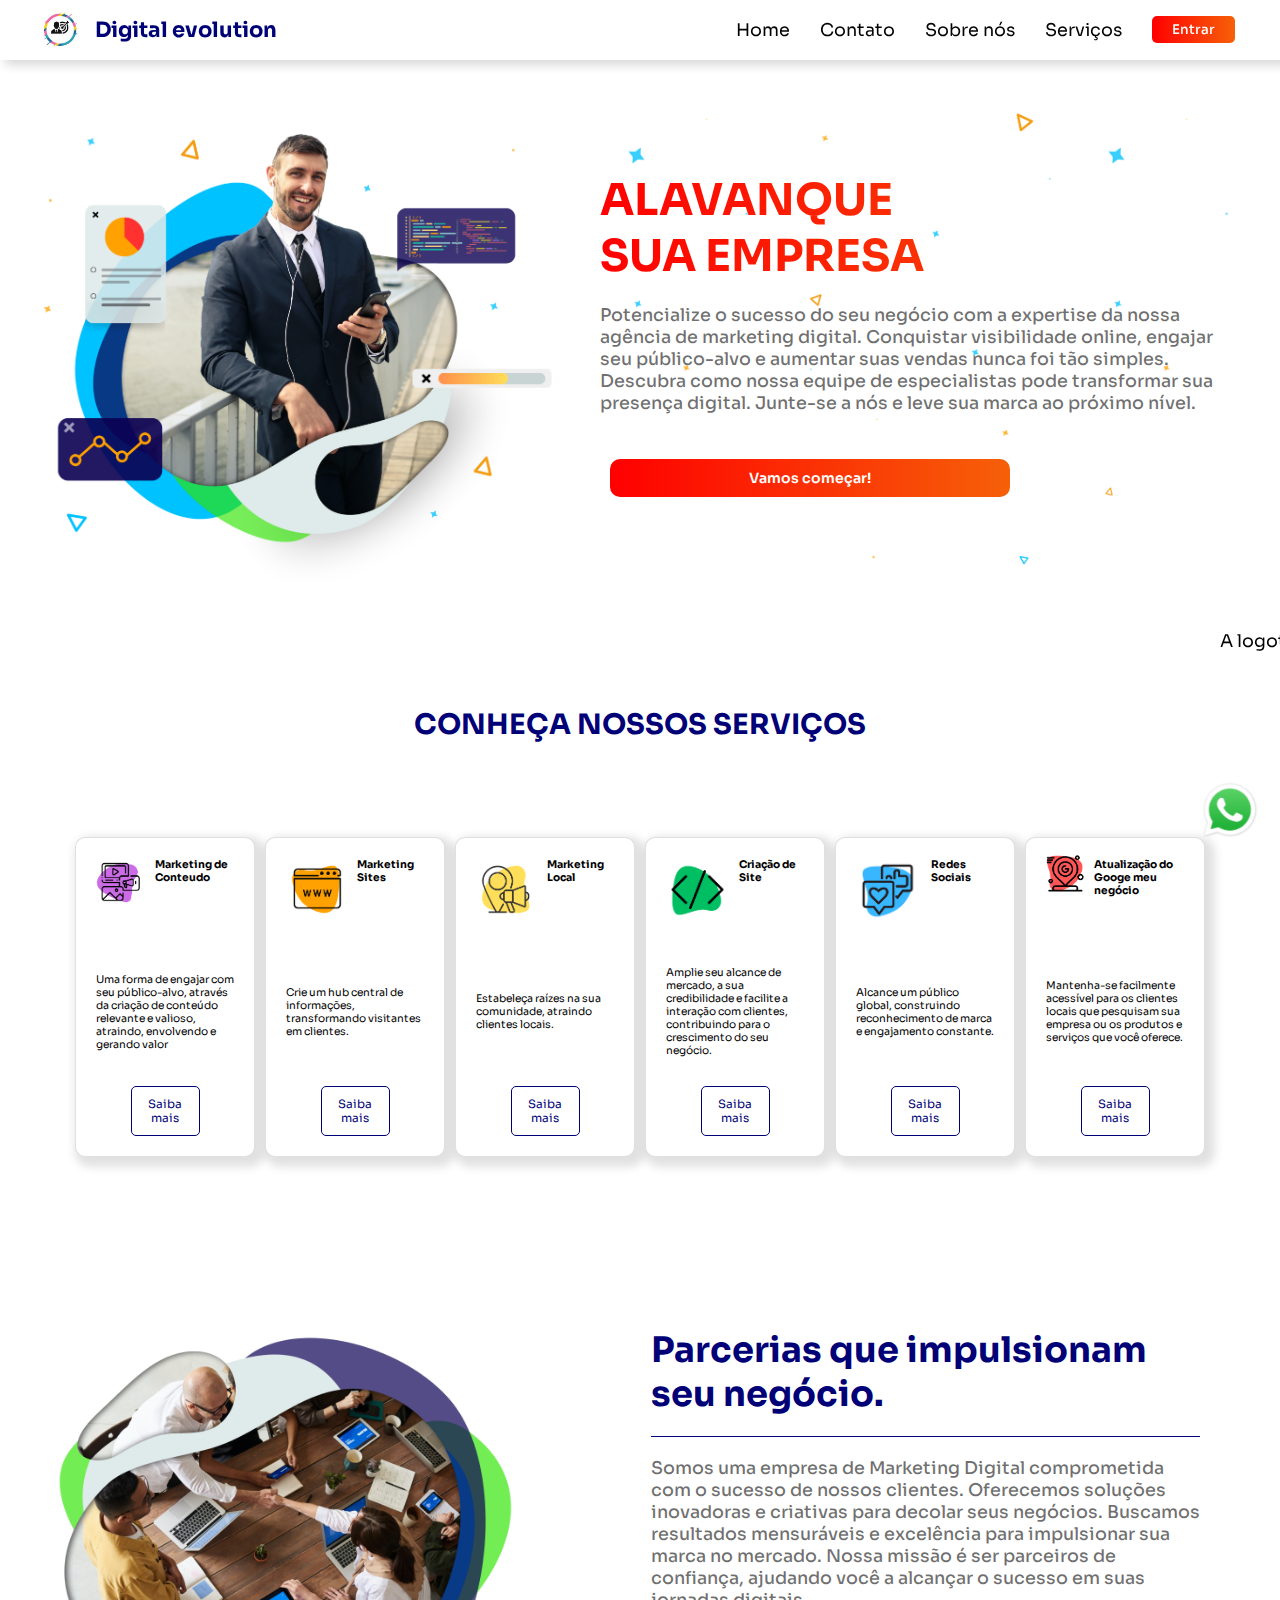
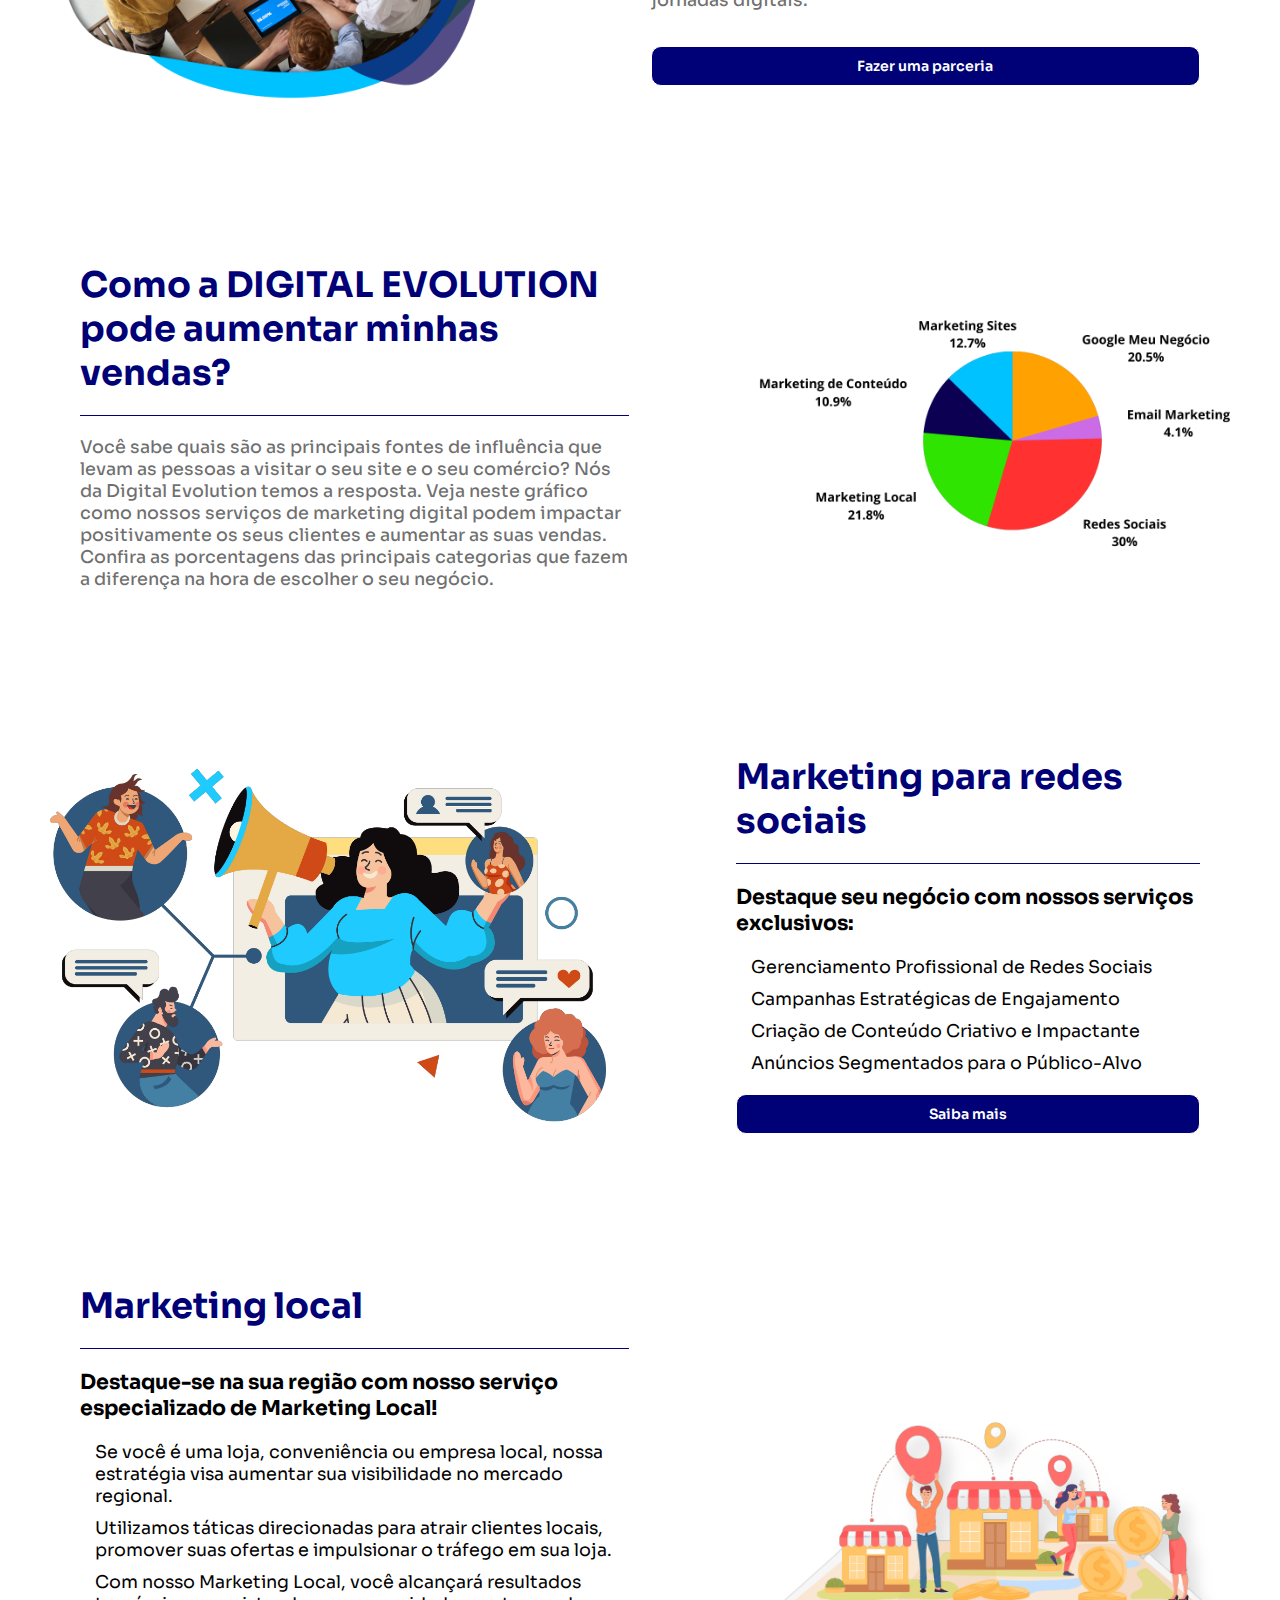
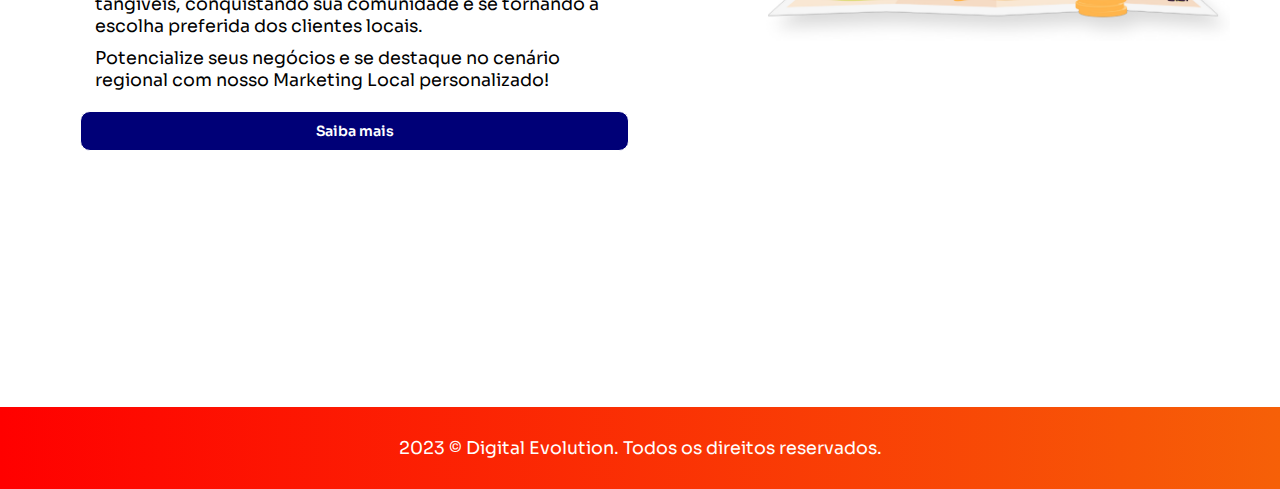
==== index.html @ 336c6e4a "committed" ====
<!DOCTYPE html>
<html lang="pt-br">

<head>
    <meta charset="UTF-8">
    <meta name="viewport" content="width=device-width, initial-scale=1.0">
    <title>Digital evolution</title>
    <link rel="stylesheet" href="style.css">
    <link rel="shortcut icon" href="./arquivos/365008870_312723084503104_3016384612425854484_n.jpg" type="image/x-icon">
    <link rel="stylesheet"
        href="https://fonts.googleapis.com/css2?family=Material+Symbols+Outlined:opsz,wght,FILL,GRAD@20..48,100..700,0..1,-50..200" />
    <script src=""></script>

</head>

<body>
    <nav>
        <div class="logo">
            <img src="./arquivos/365008870_312723084503104_3016384612425854484_n.jpg" alt="">
            <h2>Digital evolution</h2>
        </div>
        <div class="menu">
            <ul>
                <li><a href="#home"></a>Home</li>
                <li>Contato</li>
                <li><a href="#section2">Sobre nós</a></li>
                <li><a href="#servicos">Serviços</a></li>
                <li><a href=""><button>Entrar</button></a></li>
            </ul>
        </div>
        <div class="menus" onclick="menu()">
            <img style="scale: 1.5;" src="./arquivos/menu_FILL0_wght400_GRAD0_opsz24.png" alt="">
        </div>
    </nav>
    <header id="home">
        <div class="baner">
            <div class="chamada" id="chamada1">
                <h1>ALAVANQUE<br> SUA EMPRESA</h1>
                <p>Potencialize o sucesso do seu negócio com a expertise da nossa agência de marketing digital.
                    Conquistar visibilidade online, engajar seu público-alvo e aumentar suas vendas nunca foi tão
                    simples. Descubra como nossa equipe de especialistas pode transformar sua presença digital. Junte-se
                    a nós e leve sua marca ao próximo nível.</p>
                <a href="https://wa.me/556381120245"><button>Vamos começar!</button></a>
            </div>
            <div class="cartaz">
                <img src="./arquivos/cartaz.png" alt="">
            </div>
        </div>
    </header>
    <main>
        <div class="ateendente">
            <a href="https://api.whatsapp.com/send/?phone=5563981120245&text=Gostaria+de+saber+mais+sobtre+a+Digital+Evolution+e+como+ela+pode+contribuir+para+a+minha+empresa.&type=phone_number&app_absent=0">
                <p id="description_w">Converse com um atendente</p>
                <img src="./arquivos/WhatsApp.svg.webp" alt="" id="whats">
          </a>
        </div>
        
        <marquee behavior="scrol" direction="left" id="servicos">
            <p>A logotipo logotipo logotipo logotipo logotipo logotipo logotipo logotipo logotipo logotipo logotipo
                logotipo logotipo logotipo logotipo logotipo logotipo logotipo logotipo logotipo logotipo logotipo
                logotipo logotipo logotipo Z</p>
        </marquee>
        <h4 class="nossos">CONHEÇA NOSSOS SERVIÇOS</h4>
        <section>

            <div class="cards">
                <div class="card">
                    <div class="card_header">
                        <div class="icons" id="conteudo"></div>
                        <h4>Marketing de Conteudo</h4>
                    </div>
                    <p>Uma forma de engajar com seu público-alvo, através da criação de conteúdo relevante e valioso,
                        atraindo, envolvendo e gerando valor</p>
                    <a href="https://api.whatsapp.com/send/?phone=5563981120245&text=Preciso+de+ajuda+com+o+Marketing+de+Conte%C3%BAdo.&type=phone_number&app_absent=0"
                        target="_blank"><button>Saiba mais</button></a>
                </div>
                <div class="card">
                    <div class="card_header">
                        <div class="icons" id="sites"></div>
                        <h4>Marketing Sites</h4>
                    </div>
                    <p>Crie um hub central de informações, transformando visitantes em clientes.</p>
                    <a href="https://api.whatsapp.com/send/?phone=5563981120245&text=Quero+melhorar+meu+site+para+atrair+mais+clientes.&type=phone_number&app_absent=0"
                        target="_blank"><button>Saiba mais</button></a>
                </div>
                <div class="card">
                    <div class="card_header">
                        <div class="icons" id="local"></div>
                        <h4>Marketing Local</h4>
                    </div>
                    <p>Estabeleça raízes na sua comunidade, atraindo clientes locais. </p>
                    <a href="https://api.whatsapp.com/send/?phone=5563981120245&text=Gostaria+de+impulsionar+meu+neg%C3%B3cio+localmente.&type=phone_number&app_absent=0"
                        target="_blank"><button>Saiba mais</button></a>
                </div>
                <div class="card">
                    <div class="card_header">
                        <div class="icons" id="criacao"></div>
                        <h4>Criação de Site</h4>
                    </div>
                    <p>Amplie seu alcance de mercado, a sua credibilidade e facilite a interação com clientes,
                        contribuindo para o crescimento do seu negócio.</p>
                    <a href="https://api.whatsapp.com/send/?phone=5563981120245&text=Gostaria+de+criar+um+site+para+a+minha+empresa+e+ganhar+uma+melhor+credibilidade+entre+outros+benefícios.&type=phone_number&app_absent=0"
                        target="_blank"><button>Saiba mais</button></a>
                </div>
                <div class="card">
                    <div class="card_header">
                        <div class="icons" id="redes"></div>
                        <h4>Redes Sociais</h4>
                    </div>
                    <p>Alcance um público global, construindo reconhecimento de marca e engajamento constante. </p>
                    <a href="https://api.whatsapp.com/send/?phone=5563981120245&text=Quero+impulsionar+minhas+redes+sociais.&type=phone_number&app_absent=0"
                        target="_blank"><button>Saiba mais</button></a>
                </div>
                <div class="card">
                    <div class="card_header">
                        <div class="icons" id="google"></div>
                        <h4>Atualização do Googe meu negócio</h4>
                    </div>
                    <p>Mantenha-se facilmente acessível para os clientes locais que pesquisam sua empresa ou os
                        produtos e serviços que você oferece.</p>
                    <a href="https://api.whatsapp.com/send/?phone=5563981120245&text=Quero+atualizar+meu+perfil+no+Google+Meu+Neg%C3%B3cio.&type=phone_number&app_absent=0"
                        target="_blank"><button>Saiba mais</button></a>
                </div>
            </div>
        </section>
        <section id="section2">
            <div class="chamada">
                <h1>Parcerias que impulsionam seu negócio.</h1>
                <p>Somos uma empresa de Marketing Digital comprometida com o sucesso de nossos clientes. Oferecemos
                    soluções inovadoras e criativas para decolar seus negócios. Buscamos resultados mensuráveis e
                    excelência para impulsionar sua marca no mercado. Nossa missão é ser parceiros de confiança,
                    ajudando você a alcançar o sucesso em suas jornadas digitais.</p>
                <a
                    href="https://api.whatsapp.com/send/?phone=5563981120245&text=Gostaria+de+fechar+uma+parceria+para+impulsionar+meu+Neg%C3%B3cio.&type=phone_number&app_absent=0"><button
                        id="button2">Fazer uma parceria</button></a>
            </div>
            <div class="cartaz">
                <img src="./arquivos/cartaz2.png" alt="">
            </div>

        </section>
        <section>
            <div class="chamada">
                <h1>Como a <span>DIGITAL EVOLUTION</span> pode aumentar minhas vendas?</h1>
                <p>
                    Você sabe quais são as principais fontes de influência que levam as pessoas a visitar o seu site e o
                    seu comércio? Nós da Digital Evolution temos a resposta. Veja neste gráfico como nossos serviços de
                    marketing digital podem impactar positivamente os seus clientes e aumentar as suas vendas. Confira
                    as porcentagens das principais categorias que fazem a diferença na hora de escolher o seu negócio.
                </p>
            </div>
            <div class="cartaz">
                <img src="./arquivos/10.png" alt="">
            </div>

        </section>
        <section id="section4">
            <div class="chamada">
                <h1>Marketing para redes sociais</h1>
                <h3>Destaque seu negócio com nossos serviços exclusivos:</h2>
                    <ul>
                        <li>Gerenciamento Profissional de Redes Sociais</li>
                        <li>Campanhas Estratégicas de Engajamento</li>
                        <li>Criação de Conteúdo Criativo e Impactante</li>
                        <li>Anúncios Segmentados para o Público-Alvo</li>
                    </ul>
                    <a
                        href="https://api.whatsapp.com/send/?phone=5563981120245&text=Quero+impulsionar+minhas+redes+sociais.&type=phone_number&app_absent=0"><button
                            id="button2">Saiba mais</button></a>
            </div>
            <div class="cartaz">
                <br><br>
                <img src="./arquivos/cartaz_social_midia.png" alt="">
            </div>

        </section>
        <section id="section5">
            <div class="chamada">
                <h1>Marketing local</h1>
                <h3>Destaque-se na sua região com nosso serviço especializado de Marketing Local!</h2>
                    <ul>
                        <li>Se você é uma loja, conveniência ou empresa local, nossa estratégia visa aumentar sua
                            visibilidade no mercado regional.</li>
                        <li>Utilizamos táticas direcionadas para atrair clientes locais, promover suas ofertas e
                            impulsionar o tráfego em sua loja.</li>
                        <li>Com nosso Marketing Local, você alcançará resultados tangíveis, conquistando sua comunidade
                            e se tornando a escolha preferida dos clientes locais.</li>
                        <li>Potencialize seus negócios e se destaque no cenário regional com nosso Marketing Local
                            personalizado!</li>
                    </ul>
                    <a
                        href="https://api.whatsapp.com/send/?phone=5563981120245&text=Gostaria+de+impulsionar+meu+neg%C3%B3cio+localmente+com+o+marketing+local.&type=phone_number&app_absent=0"><button
                            id="button2">Saiba mais</button></a>
            </div>
            <div class="cartaz">
                <br><br>
                <img src="./arquivos/marketing_local.png" alt="imagem representando o Marketing Local">
            </div>

        </section>
        <section>
            <div class="contato">
                <a href="">
                    <div class="telefone">
                        <img src="" alt="">
                    </div>
                </a>
                <a href="">
                    <div class="email">
                        <img src="" alt="">
                    </div>
                </a>
                <a href="">
                    <div class="instagram">
                        <img src="" alt="">
                    </div>
                </a>
            </div>
        </section>
    </main>
    <footer>
        2023 © Digital Evolution. Todos os direitos reservados.
    </footer>

</body>

</html>
---- style.css ----
@import url("https://fonts.googleapis.com/css2?family=Sora:wght@100;200;300;400;500;600;700;800&display=swap");
:root {
  --largura-m: 2200px;
  --gradiente: 90deg, #ff0000, #f66008;
  --gradient-click: 90deg, #ff00008a, #9b3b0491;
  --azul: #000077;
}
* {
  padding: 0;
  margin: 0;
  font-family: "Sora", sans-serif;
}
header {
  max-width: var(--largura-m);
  height: auto;
  margin: auto;
}
ul {
  list-style: none;
  display: flex;
  height: 100%;
}
li {
  margin: 0 15px;
  display: flex;
  align-items: center;
}
.menus{
  display: flex;
  align-items: center;
}

nav {
  max-width: var(--largura-m);
  margin: auto;
  box-sizing: border-box;
  padding: 10px 30px;
  box-shadow: 10px 0 10px 5px #00000028;
  display: flex;
  flex-direction: row;
  justify-content: space-between;
  position: sticky;
  top: 0;
  z-index: 10;
  background-color: #fff;
  max-width: var(--largura-m);
}
a {
  text-decoration: none;
  color: #000;
}
.menu {
  height: auto;
  box-sizing: border-box;
  display: none;
}
ul > li > a > button {
  margin-top: -30px;
  padding: 5px 20px;
  background: linear-gradient(var(--gradiente));
  color: #fff;
  border: transparent;
  font-weight: 500;
  border-radius: 5px;
}
.menu > ul > li:hover {
  color: #005577;
  text-decoration: underline;
  cursor: pointer;
}
ul > li > a > button:active {
  background: linear-gradient(var(--gradient-click));
  cursor: pointer;
}
.logo{
  display: flex;
  justify-content: center;
  align-items: center;
  gap: 15px;
}
.logo>img{
  width: 40px;
  margin-left: 10px;
}
.logo > h2 {
  color: var(--azul);
  font-size: 1.2em;
}
#whats{
  transition-duration: 0.3s;
  width: 60px;
  opacity: 1;

}
#description_w{
  display: none;
  font-size: 0.6em;
  color: green;
  color: transparent;
  transition: 2s;font-weight: 500;
  transition-delay: 1s;
}
.ateendente{
  position:fixed;
  bottom:70px;
  right: 15px;
  cursor: pointer;
  transition-duration: 800ms;
  width: 60px;
  height: 30px;
  padding: 5px;


}
.ateendente:hover{
  display: flex;
  flex-direction: row;
  justify-content: center;
  align-items: center;
  width: 210px;
  height: 30px;
  background-color: #fff;
  border: 1px solid green;
  border-radius: 40px;
  bottom:70px;
}
.ateendente:hover>a>#whats{
  width:30px;
  height: 30px;
}
.ateendente>a{
  width: 100%;
  height: 100%;
  display: flex;
  justify-content: center;
  align-items: center;
  gap: 10px;
}
.ateendente:hover>a>#description_w{
  transition: 1s;
  display: inline-block;
  color: green;
}
#whats:hover{
  scale: 0.8;
}
.baner {
  margin-top: 10px;
  position: relative;
  width: 100%;
  height: auto;
  display: flex;
  flex-direction: column;
  justify-content: center;
  gap: 10px;
  padding: 20px;
  box-sizing: border-box;
}
.chamada {
  padding: 0 10px;
  display: flex;
  flex-direction: column;
  justify-content: center;
  gap: 20px;
  box-sizing: border-box;
  overflow: hidden;
}
#chamada1{
  background-image: url("./arquivos/cartaz3.png");
  background-size: contain;
}
.chamada > h1 {
  font-size: 2em;
  background: linear-gradient(var(--gradiente));
  display: inline-block;
  color: transparent;
  -webkit-background-clip: text;
  background-clip: text;
}
.chamada > p {
  color: #00000090;
  font-weight: 500;
  font-size: 1em;
  margin-bottom: 15px;
}
.chamada > a>button {
  min-width: 150px;
  margin: 0 10px;
  border-radius: 5px;
  border: transparent;
  background: linear-gradient(var(--gradiente));
  padding: 15px 10px;
  color: #fff;
  font-weight: 600;

  animation: saltar 1s infinite;
}
.chamada > a>button:active {
  background: linear-gradient(var(--gradient-click));
  cursor: pointer;
  animation: teste;
}
.cartaz {
  box-sizing: border-box;
  width: 100%;
  height: auto;
  background-color: #fff;
}
.cartaz > img {
  width: 100%;
}
.section {
  padding: 50px 0;
  width: 100%;
  height: auto;
  margin: auto;
}
main {
  max-width: var(--largura-m);
  margin: auto;
}
section {
  padding: 20px;
}
#chamada1>a>button{
  margin: 10px;
}
.nossos {
  text-align: center;
  color: var(--azul);
  font-size: 1.6em;
  margin-top: 50px;
}
.cards {
  width: 100%;
  height: auto;
  display: flex;
  justify-content: center;
  flex-direction: column;
  align-content: center;
  align-items: center;
  margin: auto;
  padding: 20px;
  box-sizing: border-box;
}
.card {
  width: 100%;
  min-height: 300px;
  max-height: 420px;
  background-color: #fff;
  box-shadow: 5px 5px 10px 5px #0000001f;
  border-radius: 10px;
  margin: 5px 5px;
  border: 1px solid #0000001f;
  box-sizing: border-box;
  padding: 20px;
  cursor: pointer;
  display: flex;
  flex-direction: column;
  justify-content: space-between;

  flex-grow: 1;
}
.card > h4 {
  color: var(--azul);
  font-size: 1.4em;
  /* border-bottom: 2px solid var(--azul); */
}
.card > p {
  padding-top: 20px;
}
.card:hover {
  color: #fff;
  background-color: var(--azul);
}

.card:hover > .card_header {
  color: #fff;
}
.card:hover > a > button {
  color: #fff;
  border: 1px solid #fff;
}
.card:hover > .card_header > #sites {
  background-image: url("./arquivos/icons_branco/4.png");
}
.card:hover > .card_header > #redes {
  background-image: url("./arquivos/icons_branco/5.png");
}
.card:hover > .card_header > #local {
  background-image: url("./arquivos/icons_branco/6.png");
}
.card:hover > .card_header > #criacao {
  background-image: url("./arquivos/icons_branco/7.png");
}
.card:hover > .card_header > #conteudo {
  background-image: url("./arquivos/icons_branco/8.png");
}
.card:hover > .card_header > #google {
  background-image: url("./arquivos/icons_branco/9.png");
}
.card_header {
  display: flex;
  width: 100%;
  height: auto;
  color: #000;
  gap: 10px;
}
.card_header > h4 {
  display: inline-block;
  font-size: 1em;
}
button{
  cursor: pointer;
}
.card_header > img {
  width: 70px;
  height: 70px;
  scale: 1.2;
}
.icons {
  width: 80px;
  height: 80px;
  background-size: contain;
  background-repeat: no-repeat;
}
.card > a {
  margin-top: 20px;
  width: 50%;
  display: inline-block;
  align-self: center;
}
.card > a > button {
  width: 100%;
  margin: auto;
  padding: 10px;
  background: transparent;
  border: 1px solid var(--azul);
  color: var(--azul);
  align-self: center;
  border-radius: 5px;
}
section > .chamada > h1 {
  color: var(--azul);
  background: none;
  padding-bottom: 20px;
  border-bottom: 1px solid var(--azul);
  display: inline;
}
.chamada > ul {
  display: flex;
  flex-direction: column;
  list-style: square;
  gap: 10px;
}

#button2 {
  width: 100%;
  background: transparent;
  animation: none;
  background-color: var(--azul);
  border: 1px solid #fff;
  color: #fff;
  margin: 0;
}
#parceria:active {
  background-color: #fff;
  color: #000077;
  border: 1px solid var(--azul);
}
#sites {
  background-image: url("./arquivos/icons/4.png");
}
#redes {
  background-image: url("./arquivos/icons/5.png");
}
#local {
  background-image: url("./arquivos/icons/6.png");
}
#criacao {
  background-image: url("./arquivos/icons/7.png");
}
#conteudo {
  background-image: url("./arquivos/icons/8.png");
  /* scale: 1.3; */
}
#google {
  background-image: url("./arquivos/icons/9.png");
  width: 80px;
  height: 80px;
  scale: 1.2;
  /* position: relative;
  top: 10px; */
}
section>.chamada>button{
  max-width: 400px;
}
footer{
  background: linear-gradient(var(--gradiente));
  width: 100%;
  padding: 30px;
  height: auto;
  text-align: center;
  color: #fff;
  box-sizing: border-box;
  display: flex;
  justify-content: center;
  align-items: center;
}
@keyframes saltar {
  0% {
    scale: 1;
  }
  50% {
    scale: 1.1;
  }
  100% {
    scale: 1;
  }
}

@media screen and (min-width: 500px) {
  body{
    font-size: 1em;
  }
  
}
@media screen and (min-width: 900px) {
  body{
    font-size: 1.1em;
  }
  .baner>.chamada>h1{
    font-size: 2.5em;
  }
  .chamada>button{
    font-size: 0.1em;
    margin: 10px;
  }
  .menus{
    display: none;
  }
  .menu{
    display: inline-block;
  }

}
@media screen and (min-width: 1200px) {
  body{
    /* font-size: 1.2em; */
  }
  .baner{
    padding-top: 0;
    /* margin-top: 0; */
    flex-direction: row-reverse;
  }
  section{
    margin: 50px 0;
    display: flex;
    flex-direction: row;
    gap: 100px;
    padding: 20px 50px ;
  }
  section>.cartaz{

    width: 50%;
  }
  #section2{
    flex-direction: row-reverse;
  }
  #section4{
    flex-direction: row-reverse;
    >.cartaz{
      width: 70%;
    }
  }

  #section5{
    /* gap: 10px; */
  }
  .chamada{
    width: 60%;
    margin: 30px 20px;
  }
  .cartaz{
    width: 50%;
    display: flex;
    justify-content: center;
    align-items: center;
  }
  .chamada>a>button{
    font-size: 0.8em;
    width: 400px;
    padding: 10px;
    border-radius: 10px;
  }
  .cards{
    flex-direction: row;
    flex-wrap: wrap;
    justify-content: space-around;
  }
  .card{
    width: 150px;
    height: 320px;
    font-size: 0.6em;

  }
  .card>a>button{
    font-size: 1.1em;
  }
  

  
}
/* @media screen and (min-width: 1435px) {
  .card:nth-last-child(-n + 1){
    height: auto;
    font-size: 1.4em;
  }
}
@media screen and (min-width: 1700px) {
  .card:nth-last-child(-n + 1){
    height: 420px;
    font-size: 1em;
  }
} */
@media screen and (min-width: 2000px) {
  body{
    font-size: 1.6em;
  }
  .baner>.chamada>h1{
    font-size: 3.2em;
  }
  .baner>.chamada>p{
    font-size: 1.2em;
  }
  .chamada>button{
    font-size: 1.1em;
    padding: 15px;
  }
  .card{
    font-size: 1em;
    width: 500px;
    height: 400px;
    font-size: 1.2em;
  }

  
}
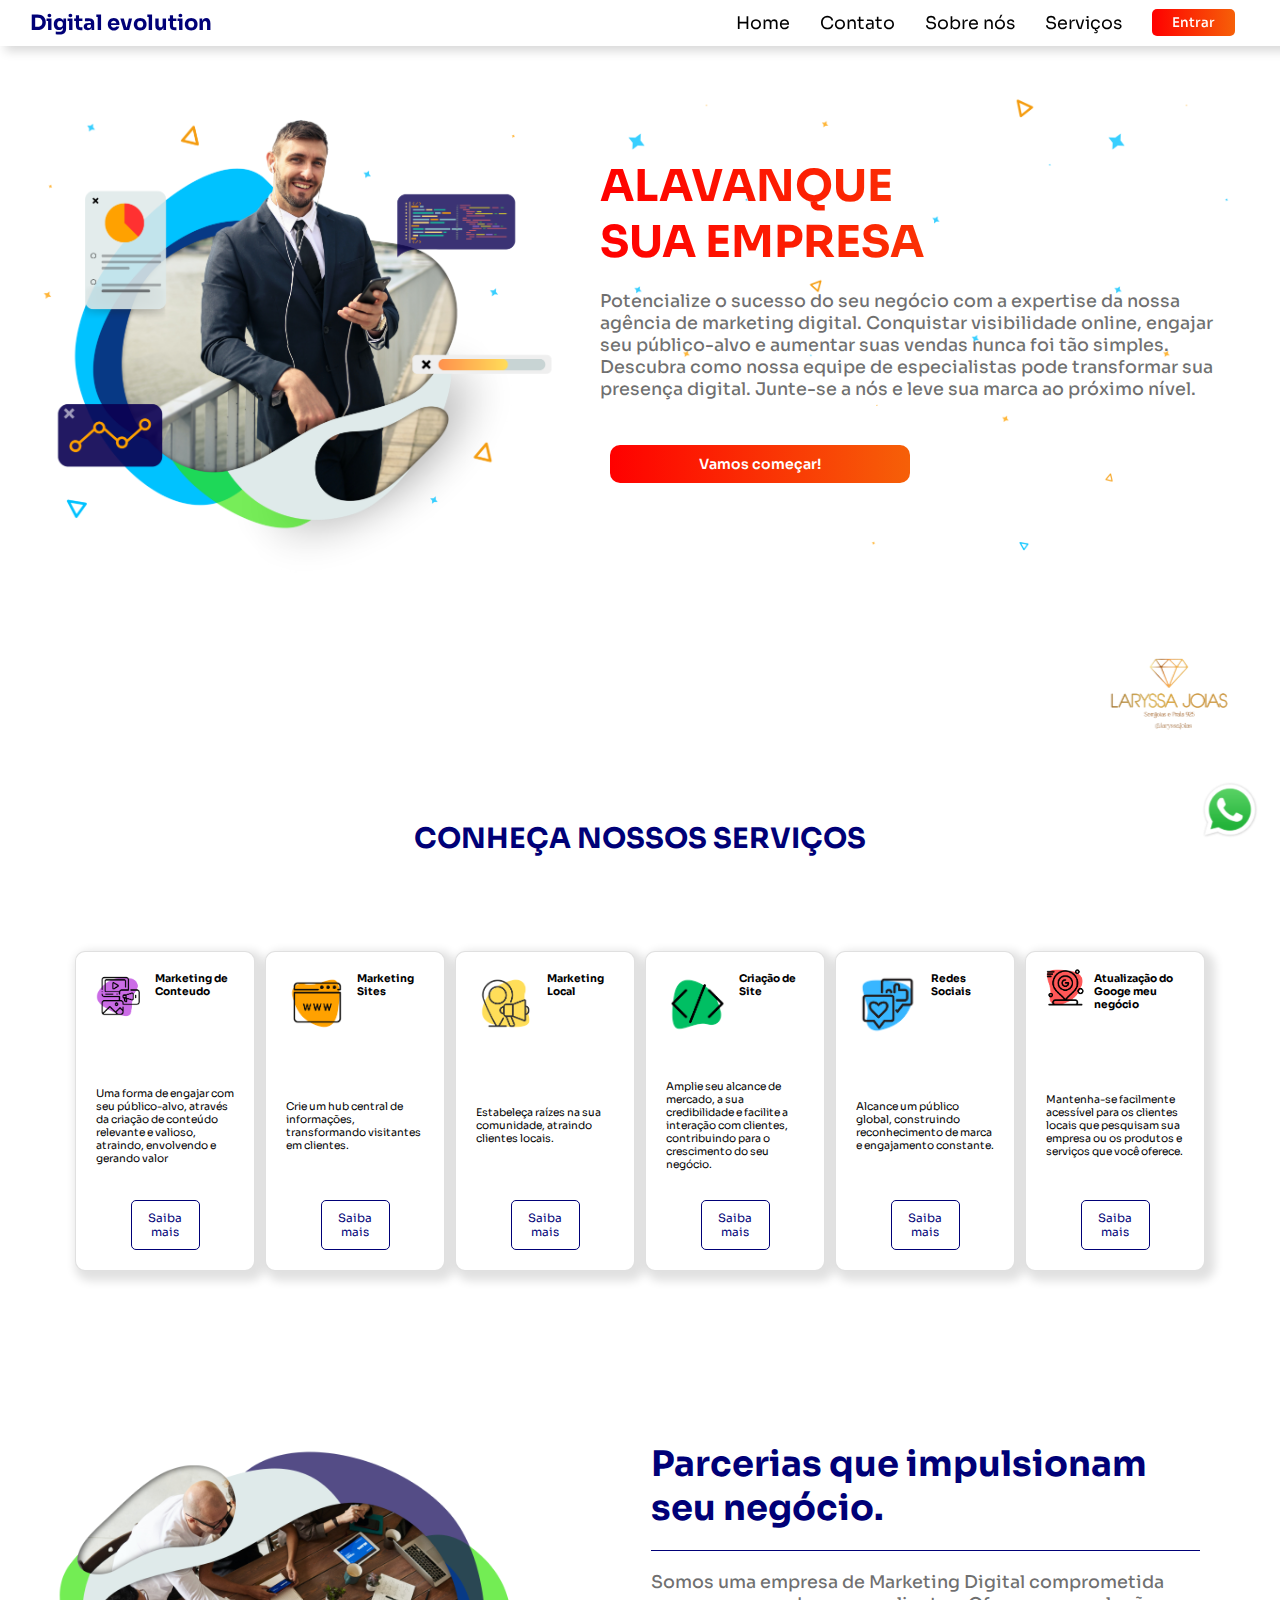
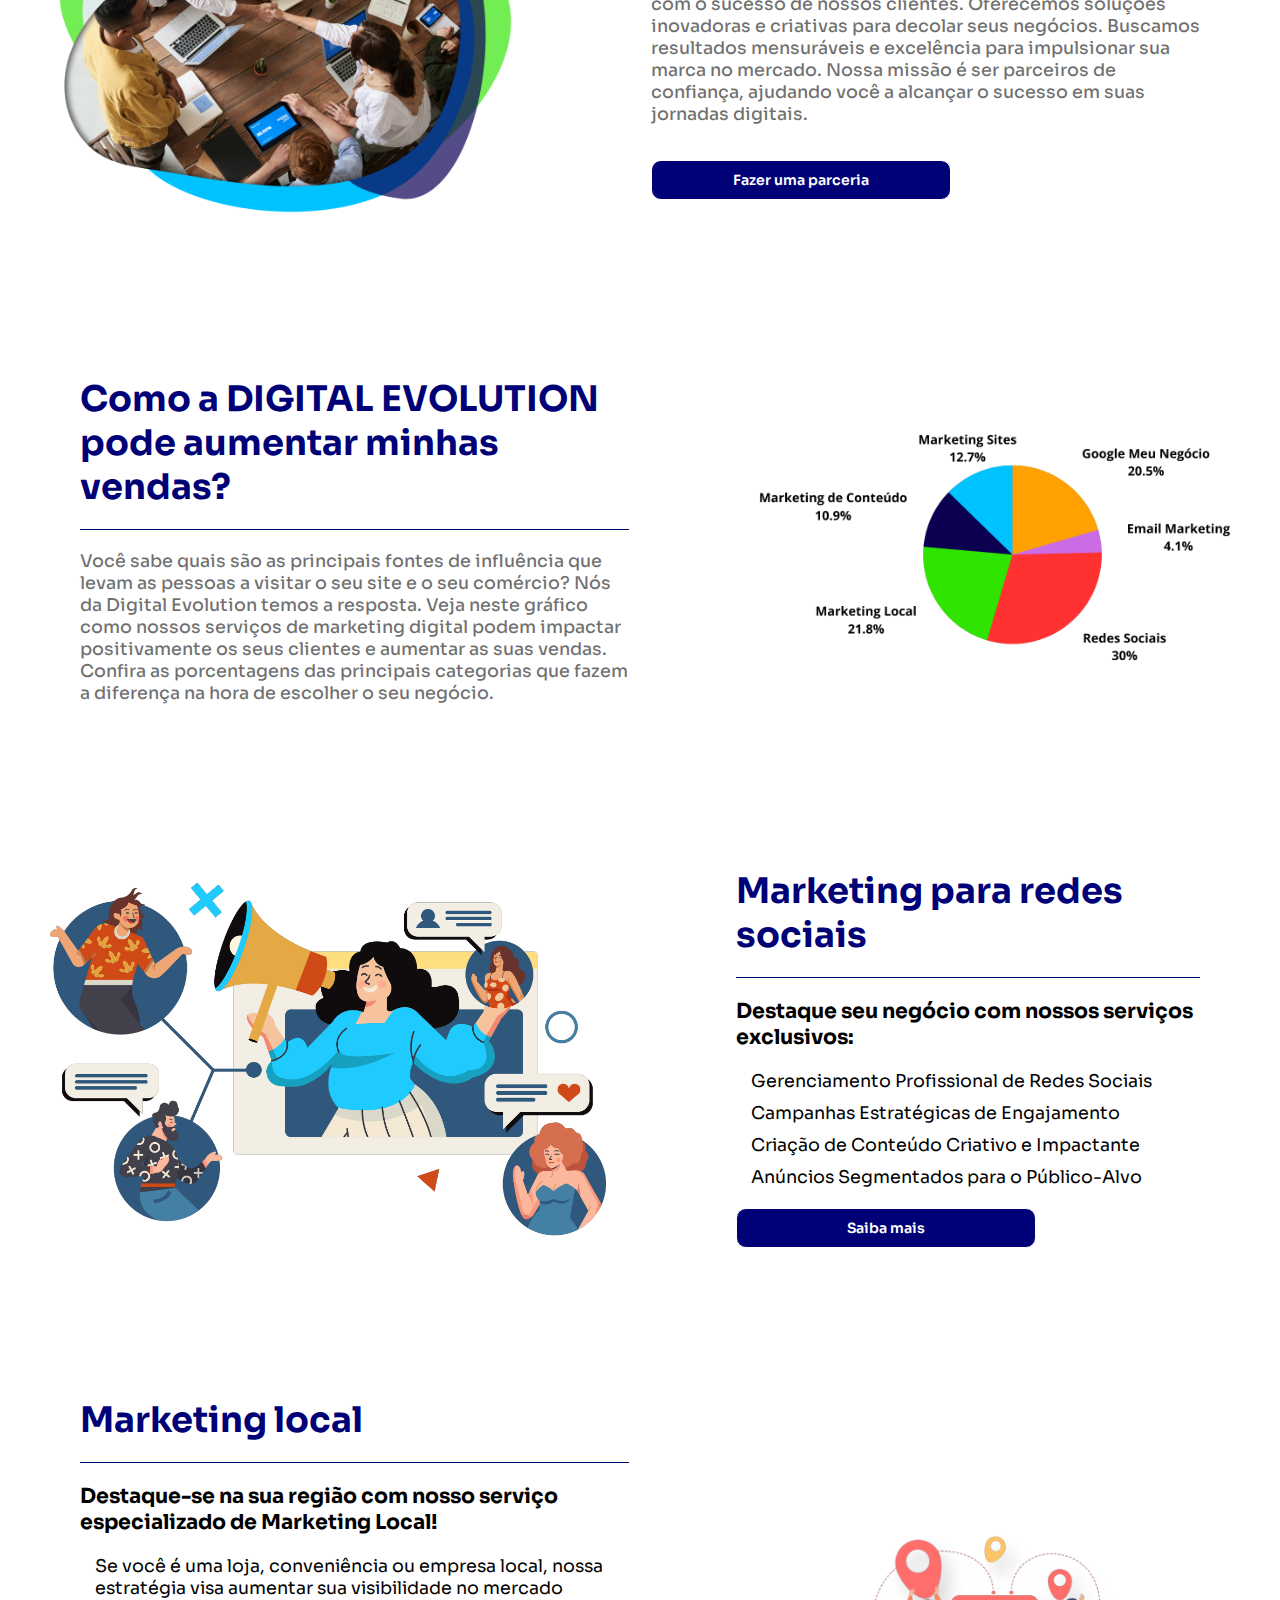
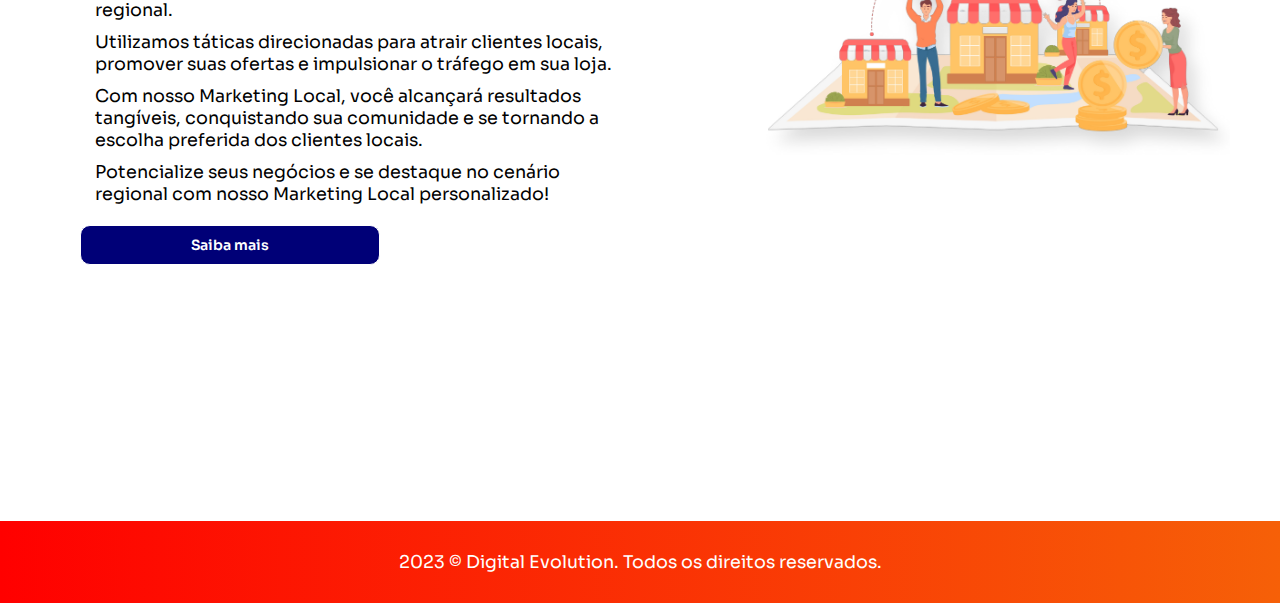
==== commit 60a287fc: "comited" ====
--- a/index.html
+++ b/index.html
@@ -16,7 +16,6 @@
 <body>
     <nav>
         <div class="logo">
-            <img src="./arquivos/365008870_312723084503104_3016384612425854484_n.jpg" alt="">
             <h2>Digital evolution</h2>
         </div>
         <div class="menu">
@@ -49,16 +48,107 @@
     </header>
     <main>
         <div class="ateendente">
-            <a href="https://api.whatsapp.com/send/?phone=5563981120245&text=Gostaria+de+saber+mais+sobtre+a+Digital+Evolution+e+como+ela+pode+contribuir+para+a+minha+empresa.&type=phone_number&app_absent=0">
+            <a
+                href="https://api.whatsapp.com/send/?phone=5563981120245&text=Gostaria+de+saber+mais+sobtre+a+Digital+Evolution+e+como+ela+pode+contribuir+para+a+minha+empresa.&type=phone_number&app_absent=0">
                 <p id="description_w">Converse com um atendente</p>
                 <img src="./arquivos/WhatsApp.svg.webp" alt="" id="whats">
-          </a>
-        </div>
-        
-        <marquee behavior="scrol" direction="left" id="servicos">
-            <p>A logotipo logotipo logotipo logotipo logotipo logotipo logotipo logotipo logotipo logotipo logotipo
-                logotipo logotipo logotipo logotipo logotipo logotipo logotipo logotipo logotipo logotipo logotipo
-                logotipo logotipo logotipo Z</p>
+            </a>
+        </div>
+
+        <marquee behavior="scroll" direction="left" id="servicos" loop="-1" scrollamount="20" >
+            <!-- <div class="logos_clientes"> -->
+                <img src="./arquivos/logos/1.png" alt="">
+                <img src="./arquivos/logos/2.png" alt="">
+                <img src="./arquivos/logos/3.png" alt="">
+                <img src="./arquivos/logos/4.png" alt="">
+                <img src="./arquivos/logos/5.png" alt="">
+                <img src="./arquivos/logos/6.png" alt="">
+                <img src="./arquivos/logos/7.png" alt="">
+                <img src="./arquivos/logos/8.png" alt="">
+                <img src="./arquivos/logos/9.png" alt="">
+                <img src="./arquivos/logos/10.png" alt="">
+                <img src="./arquivos/logos/11.png" alt="">
+                <img src="./arquivos/logos/12.png" alt="">
+                <img src="./arquivos/logos/13.png" alt="">
+                <img src="./arquivos/logos/1.png" alt="">
+                <img src="./arquivos/logos/2.png" alt="">
+                <img src="./arquivos/logos/3.png" alt="">
+                <img src="./arquivos/logos/4.png" alt="">
+                <img src="./arquivos/logos/5.png" alt="">
+                <img src="./arquivos/logos/6.png" alt="">
+                <img src="./arquivos/logos/7.png" alt="">
+                <img src="./arquivos/logos/8.png" alt="">
+                <img src="./arquivos/logos/9.png" alt="">
+                <img src="./arquivos/logos/10.png" alt="">
+                <img src="./arquivos/logos/11.png" alt="">
+                <img src="./arquivos/logos/12.png" alt="">
+                <img src="./arquivos/logos/13.png" alt="">
+                <img src="./arquivos/logos/1.png" alt="">
+                <img src="./arquivos/logos/2.png" alt="">
+                <img src="./arquivos/logos/3.png" alt="">
+                <img src="./arquivos/logos/4.png" alt="">
+                <img src="./arquivos/logos/5.png" alt="">
+                <img src="./arquivos/logos/6.png" alt="">
+                <img src="./arquivos/logos/7.png" alt="">
+                <img src="./arquivos/logos/8.png" alt="">
+                <img src="./arquivos/logos/9.png" alt="">
+                <img src="./arquivos/logos/10.png" alt="">
+                <img src="./arquivos/logos/11.png" alt="">
+                <img src="./arquivos/logos/12.png" alt="">
+                <img src="./arquivos/logos/13.png" alt="">
+                <img src="./arquivos/logos/1.png" alt="">
+                <img src="./arquivos/logos/2.png" alt="">
+                <img src="./arquivos/logos/3.png" alt="">
+                <img src="./arquivos/logos/4.png" alt="">
+                <img src="./arquivos/logos/5.png" alt="">
+                <img src="./arquivos/logos/6.png" alt="">
+                <img src="./arquivos/logos/7.png" alt="">
+                <img src="./arquivos/logos/8.png" alt="">
+                <img src="./arquivos/logos/9.png" alt="">
+                <img src="./arquivos/logos/10.png" alt="">
+                <img src="./arquivos/logos/11.png" alt="">
+                <img src="./arquivos/logos/12.png" alt="">
+                <img src="./arquivos/logos/13.png" alt="">
+                <img src="./arquivos/logos/1.png" alt="">
+                <img src="./arquivos/logos/2.png" alt="">
+                <img src="./arquivos/logos/3.png" alt="">
+                <img src="./arquivos/logos/4.png" alt="">
+                <img src="./arquivos/logos/5.png" alt="">
+                <img src="./arquivos/logos/6.png" alt="">
+                <img src="./arquivos/logos/7.png" alt="">
+                <img src="./arquivos/logos/8.png" alt="">
+                <img src="./arquivos/logos/9.png" alt="">
+                <img src="./arquivos/logos/10.png" alt="">
+                <img src="./arquivos/logos/11.png" alt="">
+                <img src="./arquivos/logos/12.png" alt="">
+                <img src="./arquivos/logos/13.png" alt="">
+                <img src="./arquivos/logos/1.png" alt="">
+                <img src="./arquivos/logos/2.png" alt="">
+                <img src="./arquivos/logos/3.png" alt="">
+                <img src="./arquivos/logos/4.png" alt="">
+                <img src="./arquivos/logos/5.png" alt="">
+                <img src="./arquivos/logos/6.png" alt="">
+                <img src="./arquivos/logos/7.png" alt="">
+                <img src="./arquivos/logos/8.png" alt="">
+                <img src="./arquivos/logos/9.png" alt="">
+                <img src="./arquivos/logos/10.png" alt="">
+                <img src="./arquivos/logos/11.png" alt="">
+                <img src="./arquivos/logos/12.png" alt="">
+                <img src="./arquivos/logos/13.png" alt="">
+                <img src="./arquivos/logos/1.png" alt="">
+                <img src="./arquivos/logos/2.png" alt="">
+                <img src="./arquivos/logos/3.png" alt="">
+                <img src="./arquivos/logos/4.png" alt="">
+                <img src="./arquivos/logos/5.png" alt="">
+                <img src="./arquivos/logos/6.png" alt="">
+                <img src="./arquivos/logos/7.png" alt="">
+                <img src="./arquivos/logos/8.png" alt="">
+                <img src="./arquivos/logos/9.png" alt="">
+                <img src="./arquivos/logos/10.png" alt="">
+                <img src="./arquivos/logos/11.png" alt="">
+                <img src="./arquivos/logos/12.png" alt="">
+                <img src="./arquivos/logos/13.png" alt="">
+            <!-- </div> -->
         </marquee>
         <h4 class="nossos">CONHEÇA NOSSOS SERVIÇOS</h4>
         <section>
--- a/style.css
+++ b/style.css
@@ -85,6 +85,23 @@
 .logo > h2 {
   color: var(--azul);
   font-size: 1.2em;
+}
+marquee{
+  height: 150px;
+  /* background-color: gray; */
+  /* display: flex; */
+}
+marquee>img{
+  
+  /* width: 100px;
+  height: 100px; */
+  /* width: 300px; */
+  /* margin-top: -100px; */
+  /* width: 200px;
+  z-index: 20;
+  position: absolute; */
+  height: 150px;
+  margin-right: 10%;
 }
 #whats{
   transition-duration: 0.3s;
@@ -185,6 +202,7 @@
 }
 .chamada > a>button {
   min-width: 150px;
+ 
   margin: 0 10px;
   border-radius: 5px;
   border: transparent;
@@ -432,9 +450,8 @@
   .baner>.chamada>h1{
     font-size: 2.5em;
   }
-  .chamada>button{
-    font-size: 0.1em;
-    margin: 10px;
+  .chamada>a>button{
+    max-width: 300px;
   }
   .menus{
     display: none;
@@ -525,7 +542,7 @@
 } */
 @media screen and (min-width: 2000px) {
   body{
-    font-size: 1.6em;
+    /* font-size: 1.6em; */
   }
   .baner>.chamada>h1{
     font-size: 3.2em;
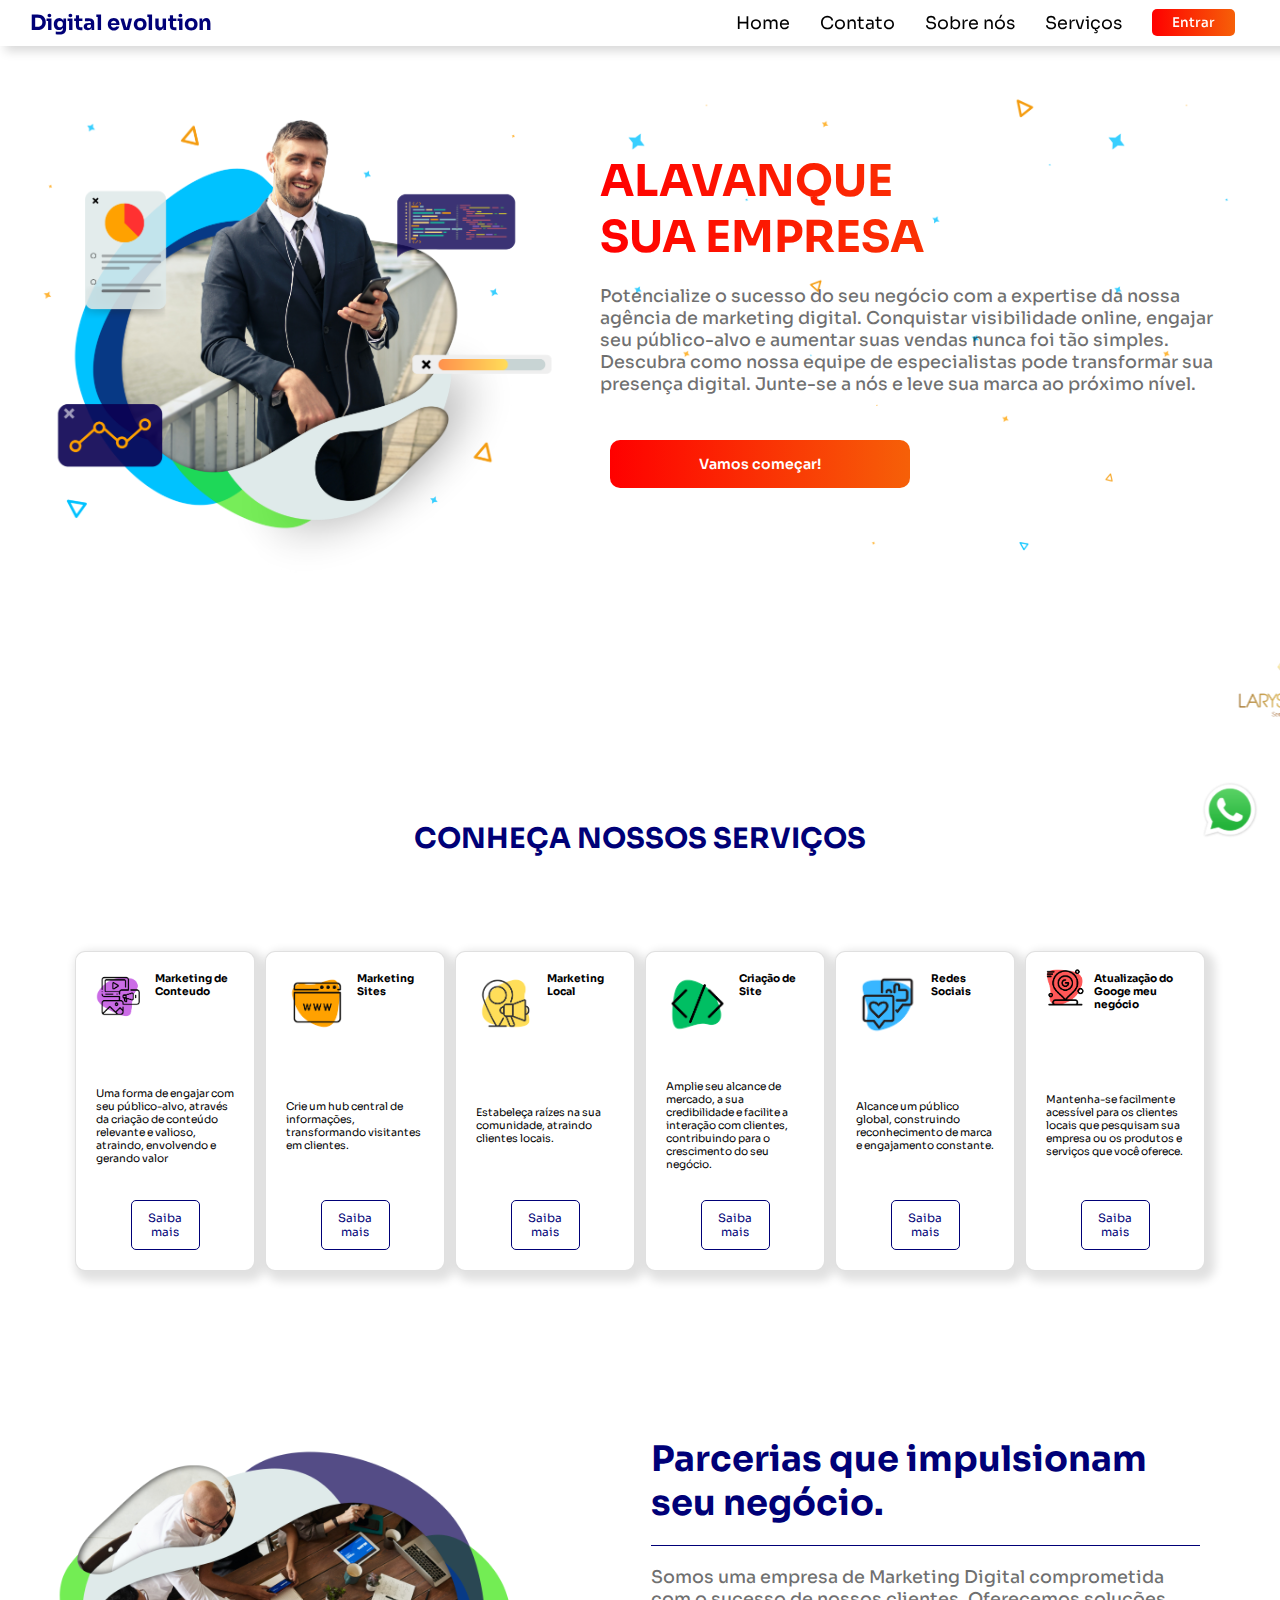
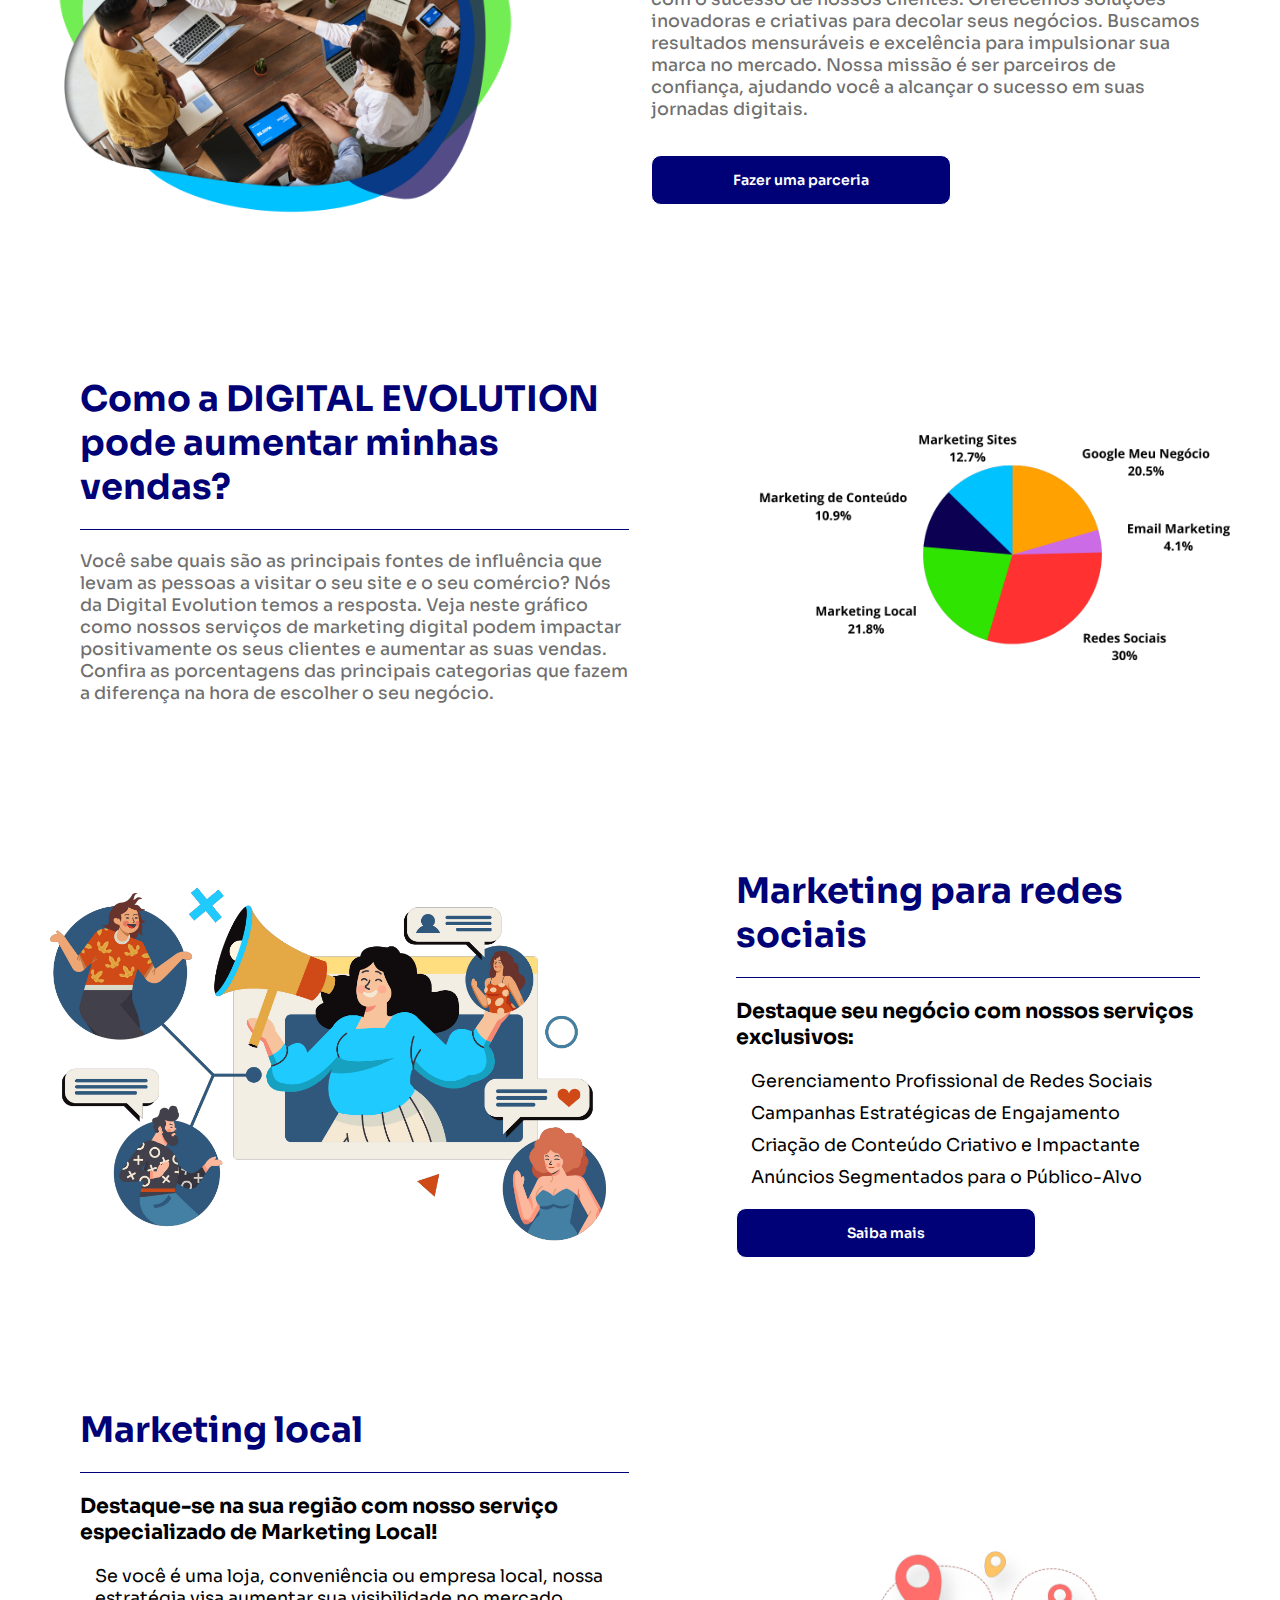
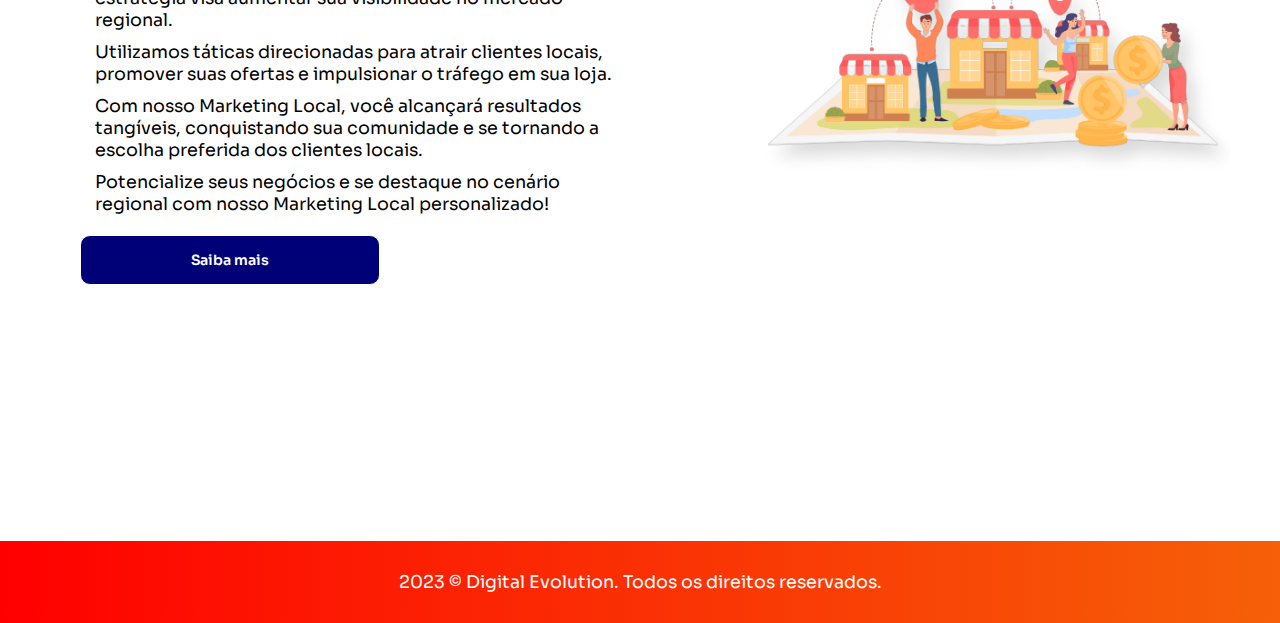
==== commit ee532c46: "hffghghgj" ====
--- a/index.html
+++ b/index.html
@@ -55,7 +55,7 @@
             </a>
         </div>
 
-        <marquee behavior="scroll" direction="left" id="servicos" loop="-1" scrollamount="20" >
+        <marquee behavior="scroll" direction="left" id="servicos" loop="-1"  >
             <!-- <div class="logos_clientes"> -->
                 <img src="./arquivos/logos/1.png" alt="">
                 <img src="./arquivos/logos/2.png" alt="">
--- a/style.css
+++ b/style.css
@@ -507,7 +507,7 @@
   .chamada>a>button{
     font-size: 0.8em;
     width: 400px;
-    padding: 10px;
+    padding: 15px 10px;
     border-radius: 10px;
   }
   .cards{
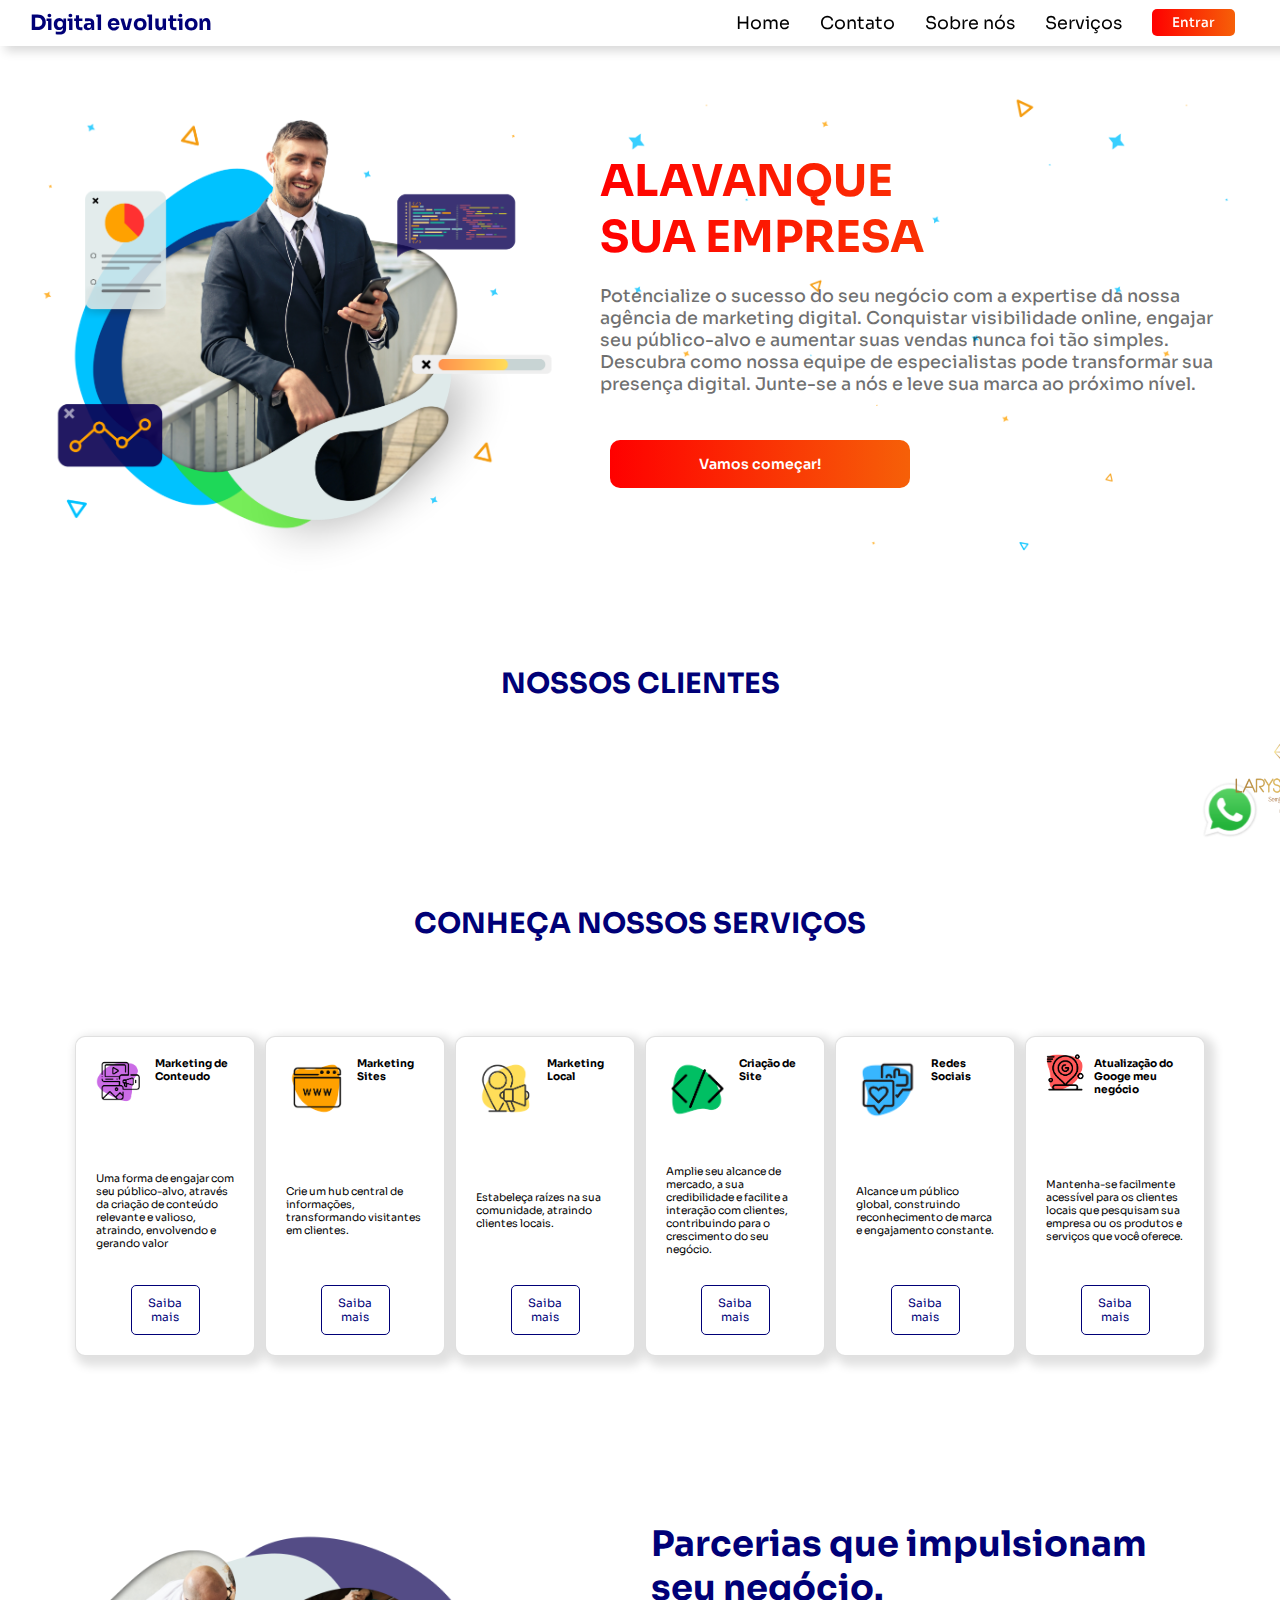
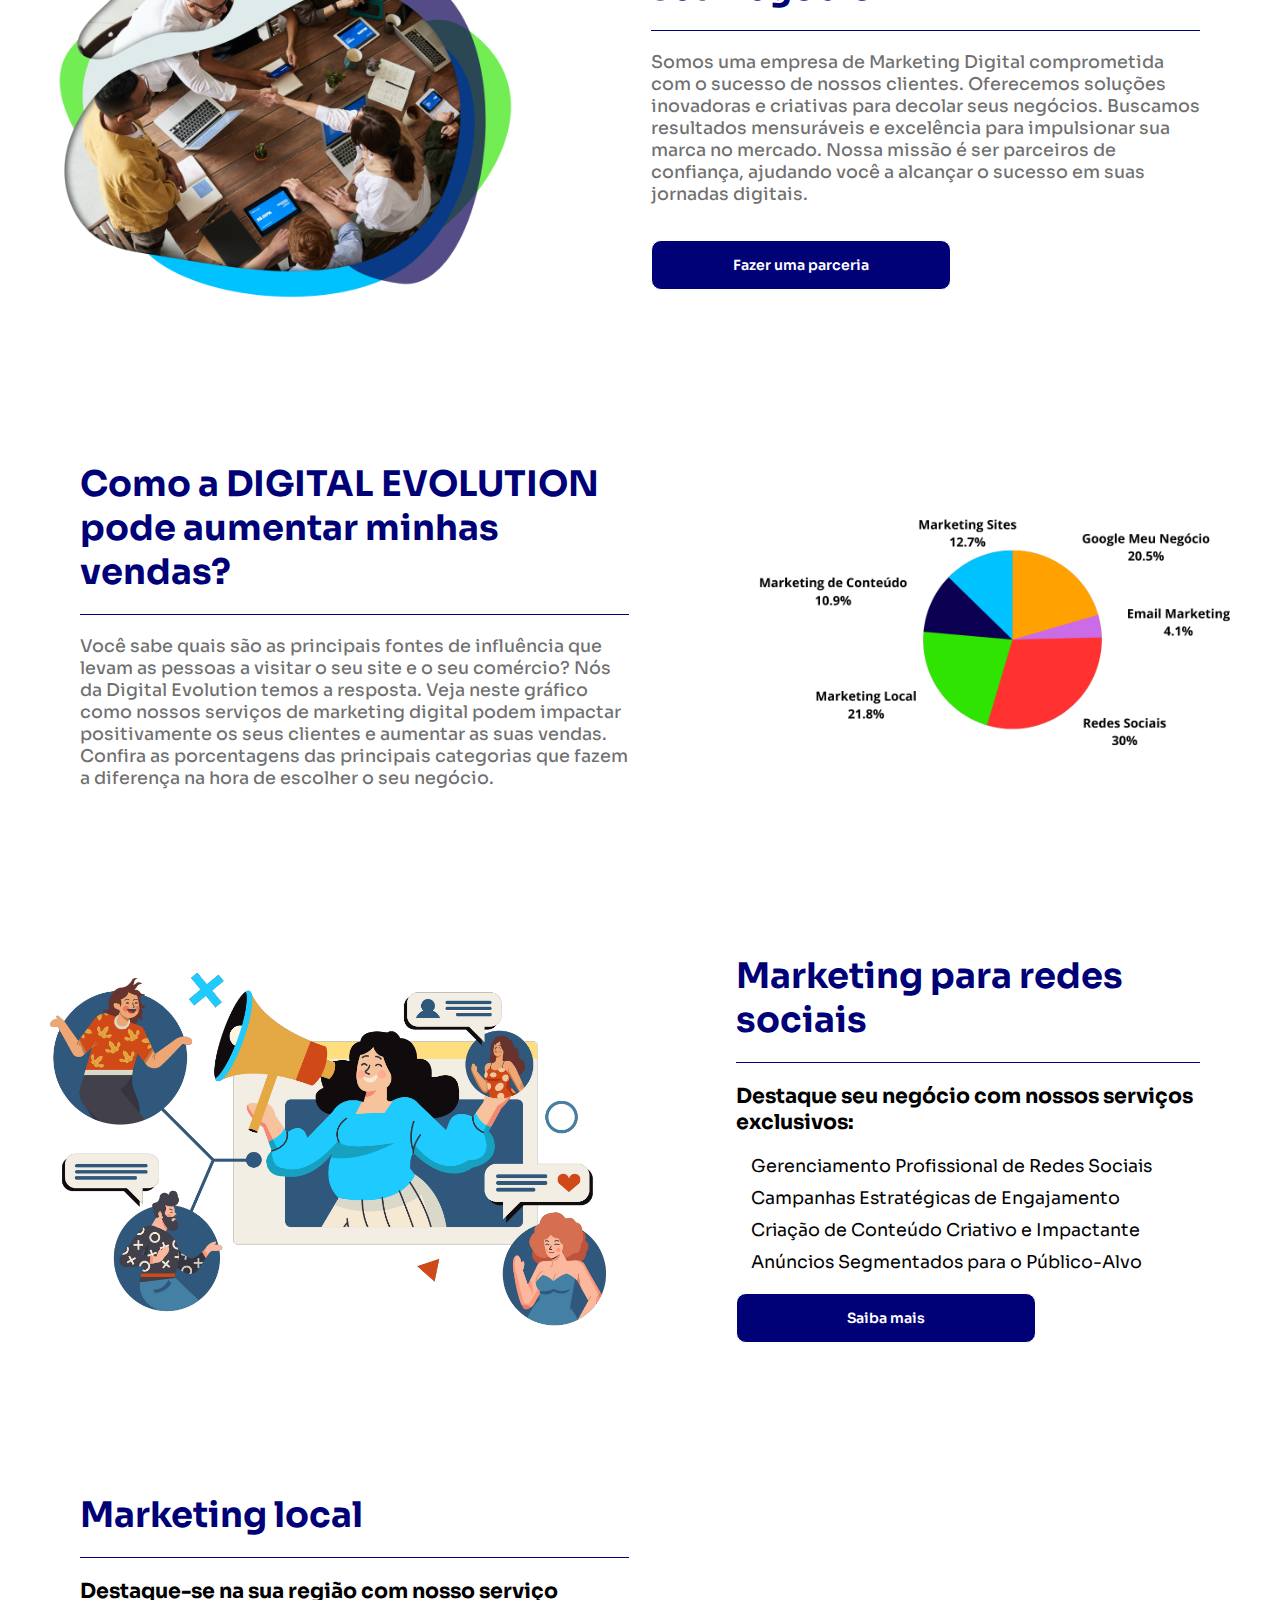
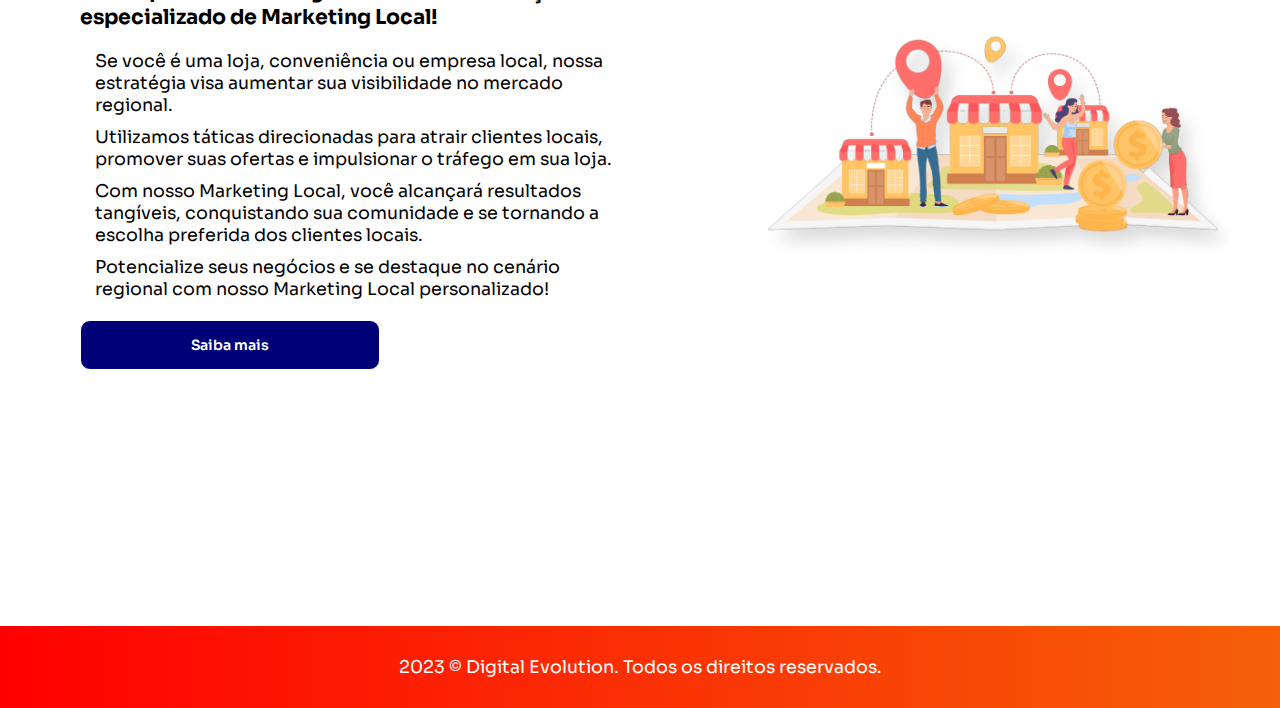
==== commit bbd4a443: "DFOGSDF" ====
--- a/index.html
+++ b/index.html
@@ -54,7 +54,7 @@
                 <img src="./arquivos/WhatsApp.svg.webp" alt="" id="whats">
             </a>
         </div>
-
+        <h4 class="nossos">NOSSOS CLIENTES</h4>
         <marquee behavior="scroll" direction="left" id="servicos" loop="-1"  >
             <!-- <div class="logos_clientes"> -->
                 <img src="./arquivos/logos/1.png" alt="">
--- a/style.css
+++ b/style.css
@@ -122,7 +122,7 @@
   bottom:70px;
   right: 15px;
   cursor: pointer;
-  transition-duration: 800ms;
+  transition-duration: 200ms;
   width: 60px;
   height: 30px;
   padding: 5px;
@@ -137,7 +137,7 @@
   width: 210px;
   height: 30px;
   background-color: #fff;
-  border: 1px solid green;
+  border: 1px solid rgba(0, 128, 0, 0.272);
   border-radius: 40px;
   bottom:70px;
 }
@@ -154,7 +154,7 @@
   gap: 10px;
 }
 .ateendente:hover>a>#description_w{
-  transition: 1s;
+  transition: 2s;
   display: inline-block;
   color: green;
 }
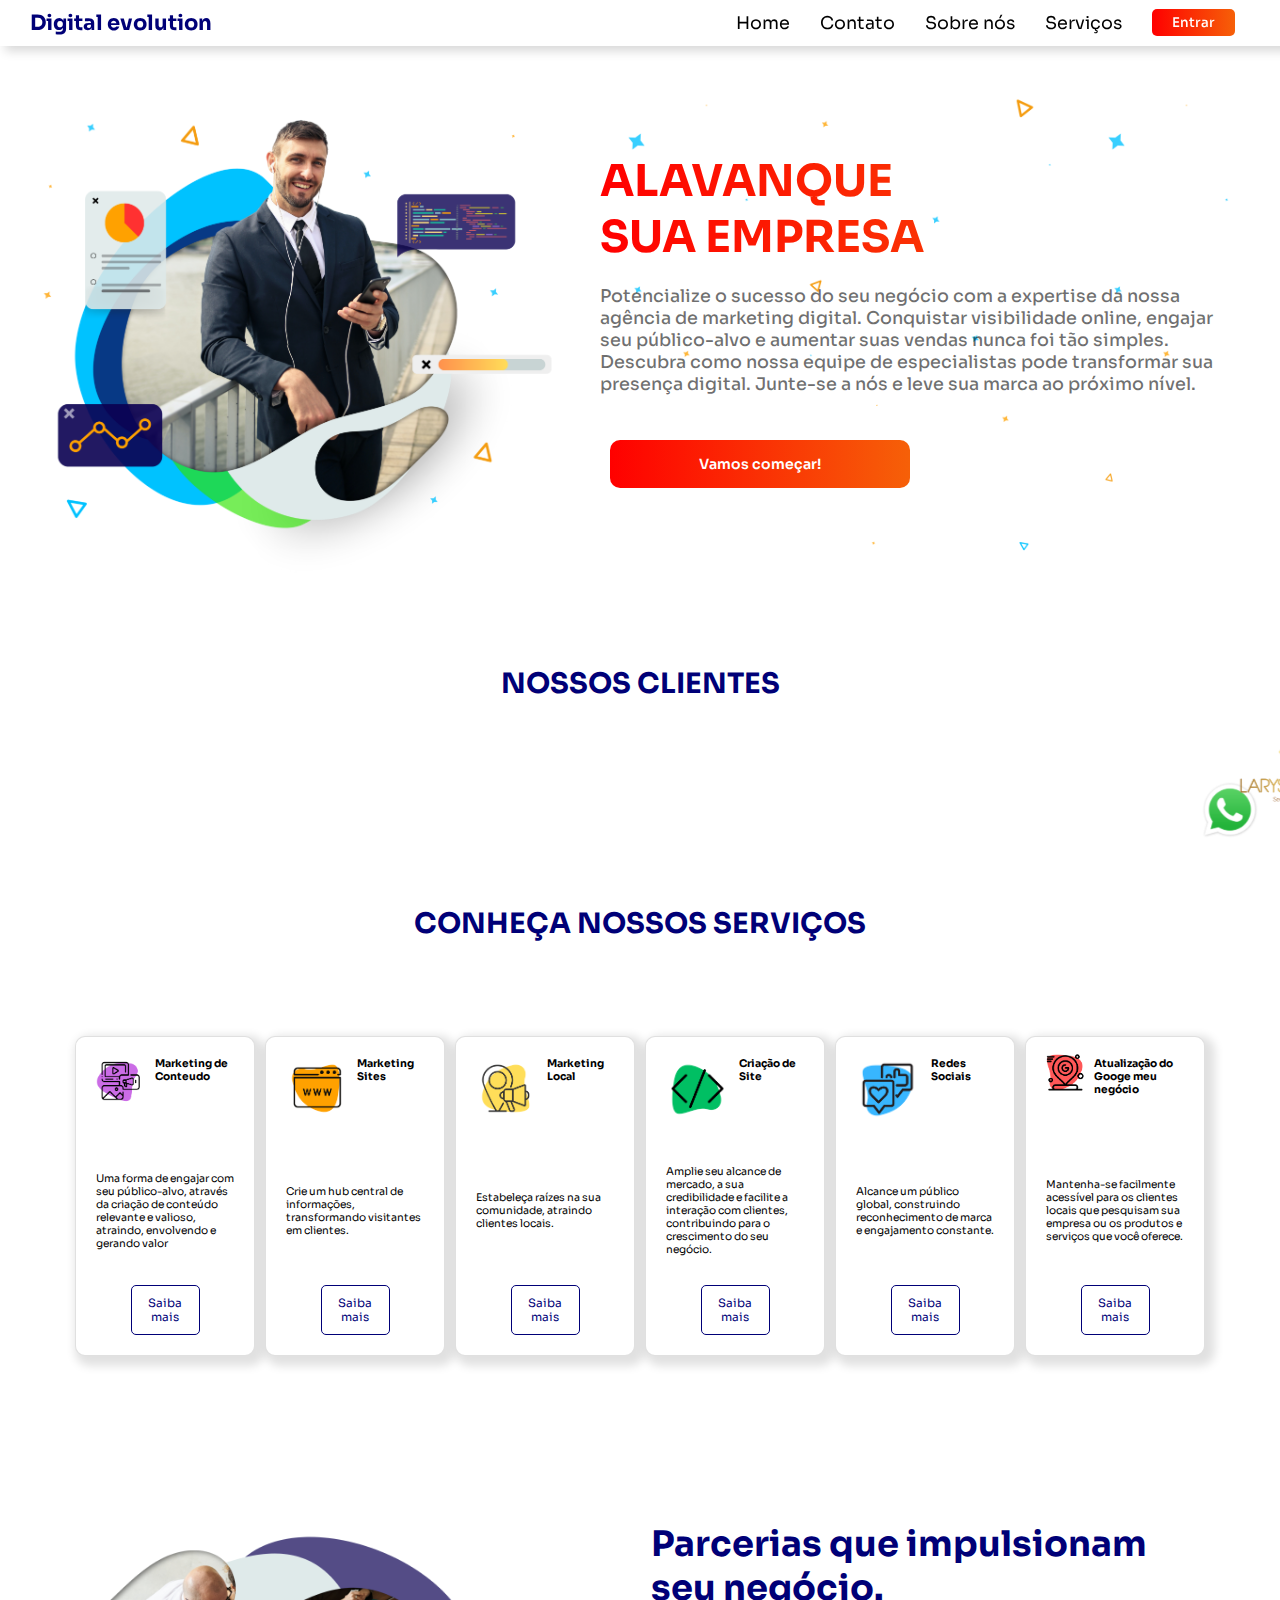
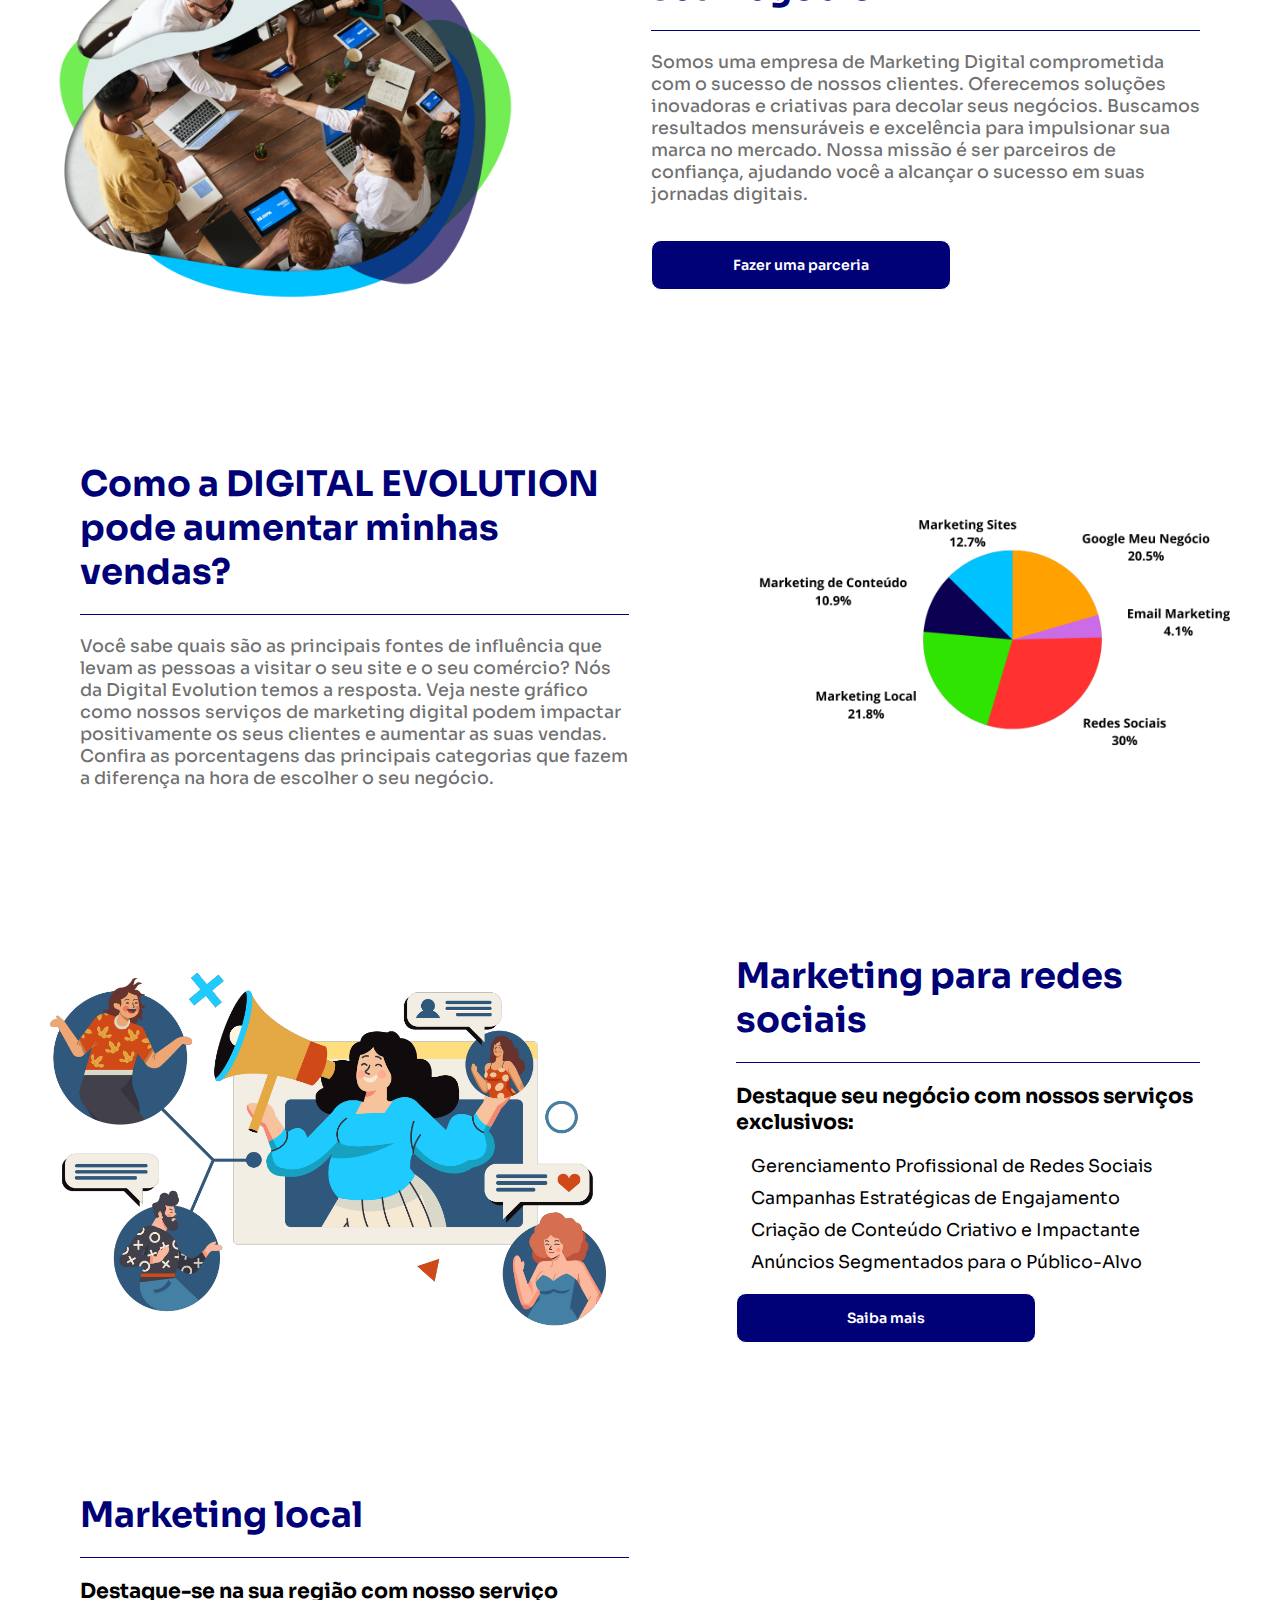
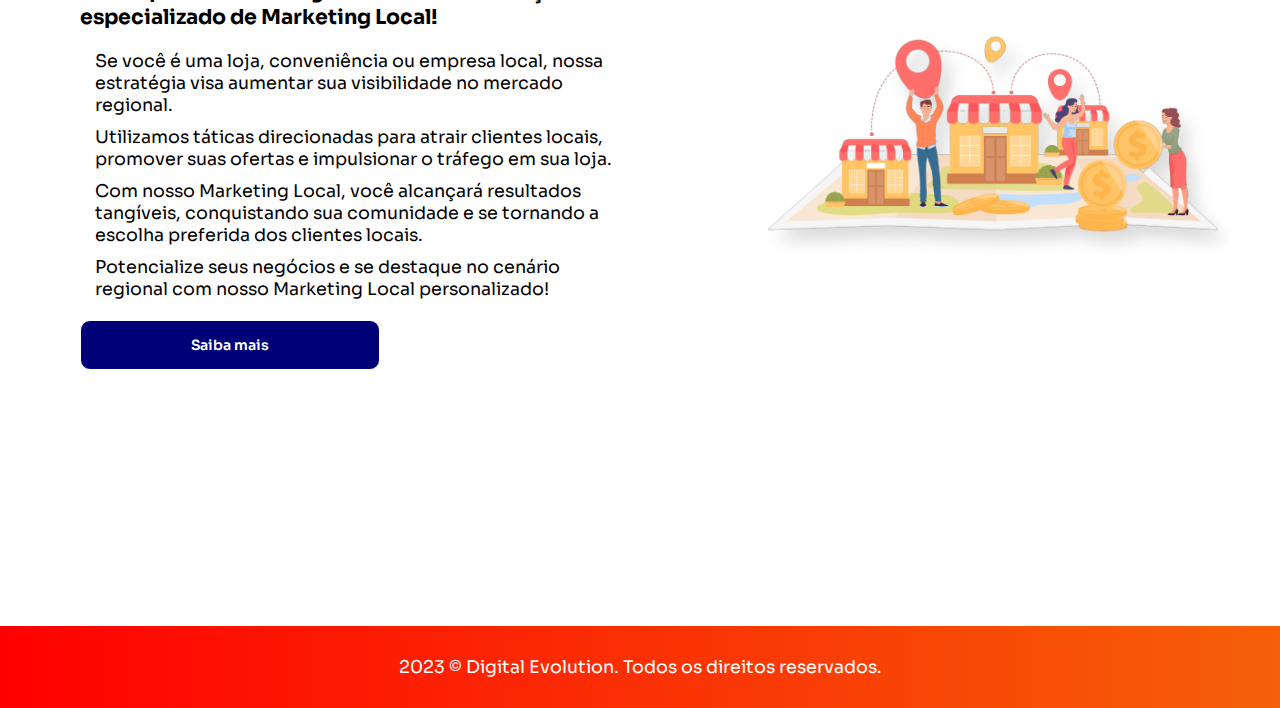
==== commit eb218188: "comited" ====
--- a/index.html
+++ b/index.html
@@ -6,7 +6,7 @@
     <meta name="viewport" content="width=device-width, initial-scale=1.0">
     <title>Digital evolution</title>
     <link rel="stylesheet" href="style.css">
-    <link rel="shortcut icon" href="./arquivos/365008870_312723084503104_3016384612425854484_n.jpg" type="image/x-icon">
+    <link rel="shortcut icon" href="./arquivos/fav_icon.jpg" type="image/x-icon">
     <link rel="stylesheet"
         href="https://fonts.googleapis.com/css2?family=Material+Symbols+Outlined:opsz,wght,FILL,GRAD@20..48,100..700,0..1,-50..200" />
     <script src=""></script>
@@ -66,88 +66,95 @@
                 <img src="./arquivos/logos/7.png" alt="">
                 <img src="./arquivos/logos/8.png" alt="">
                 <img src="./arquivos/logos/9.png" alt="">
-                <img src="./arquivos/logos/10.png" alt="">
-                <img src="./arquivos/logos/11.png" alt="">
-                <img src="./arquivos/logos/12.png" alt="">
-                <img src="./arquivos/logos/13.png" alt="">
-                <img src="./arquivos/logos/1.png" alt="">
-                <img src="./arquivos/logos/2.png" alt="">
-                <img src="./arquivos/logos/3.png" alt="">
-                <img src="./arquivos/logos/4.png" alt="">
-                <img src="./arquivos/logos/5.png" alt="">
-                <img src="./arquivos/logos/6.png" alt="">
-                <img src="./arquivos/logos/7.png" alt="">
-                <img src="./arquivos/logos/8.png" alt="">
-                <img src="./arquivos/logos/9.png" alt="">
-                <img src="./arquivos/logos/10.png" alt="">
-                <img src="./arquivos/logos/11.png" alt="">
-                <img src="./arquivos/logos/12.png" alt="">
-                <img src="./arquivos/logos/13.png" alt="">
-                <img src="./arquivos/logos/1.png" alt="">
-                <img src="./arquivos/logos/2.png" alt="">
-                <img src="./arquivos/logos/3.png" alt="">
-                <img src="./arquivos/logos/4.png" alt="">
-                <img src="./arquivos/logos/5.png" alt="">
-                <img src="./arquivos/logos/6.png" alt="">
-                <img src="./arquivos/logos/7.png" alt="">
-                <img src="./arquivos/logos/8.png" alt="">
-                <img src="./arquivos/logos/9.png" alt="">
-                <img src="./arquivos/logos/10.png" alt="">
-                <img src="./arquivos/logos/11.png" alt="">
-                <img src="./arquivos/logos/12.png" alt="">
-                <img src="./arquivos/logos/13.png" alt="">
-                <img src="./arquivos/logos/1.png" alt="">
-                <img src="./arquivos/logos/2.png" alt="">
-                <img src="./arquivos/logos/3.png" alt="">
-                <img src="./arquivos/logos/4.png" alt="">
-                <img src="./arquivos/logos/5.png" alt="">
-                <img src="./arquivos/logos/6.png" alt="">
-                <img src="./arquivos/logos/7.png" alt="">
-                <img src="./arquivos/logos/8.png" alt="">
-                <img src="./arquivos/logos/9.png" alt="">
-                <img src="./arquivos/logos/10.png" alt="">
-                <img src="./arquivos/logos/11.png" alt="">
-                <img src="./arquivos/logos/12.png" alt="">
-                <img src="./arquivos/logos/13.png" alt="">
-                <img src="./arquivos/logos/1.png" alt="">
-                <img src="./arquivos/logos/2.png" alt="">
-                <img src="./arquivos/logos/3.png" alt="">
-                <img src="./arquivos/logos/4.png" alt="">
-                <img src="./arquivos/logos/5.png" alt="">
-                <img src="./arquivos/logos/6.png" alt="">
-                <img src="./arquivos/logos/7.png" alt="">
-                <img src="./arquivos/logos/8.png" alt="">
-                <img src="./arquivos/logos/9.png" alt="">
-                <img src="./arquivos/logos/10.png" alt="">
-                <img src="./arquivos/logos/11.png" alt="">
-                <img src="./arquivos/logos/12.png" alt="">
-                <img src="./arquivos/logos/13.png" alt="">
-                <img src="./arquivos/logos/1.png" alt="">
-                <img src="./arquivos/logos/2.png" alt="">
-                <img src="./arquivos/logos/3.png" alt="">
-                <img src="./arquivos/logos/4.png" alt="">
-                <img src="./arquivos/logos/5.png" alt="">
-                <img src="./arquivos/logos/6.png" alt="">
-                <img src="./arquivos/logos/7.png" alt="">
-                <img src="./arquivos/logos/8.png" alt="">
-                <img src="./arquivos/logos/9.png" alt="">
-                <img src="./arquivos/logos/10.png" alt="">
-                <img src="./arquivos/logos/11.png" alt="">
-                <img src="./arquivos/logos/12.png" alt="">
-                <img src="./arquivos/logos/13.png" alt="">
-                <img src="./arquivos/logos/1.png" alt="">
-                <img src="./arquivos/logos/2.png" alt="">
-                <img src="./arquivos/logos/3.png" alt="">
-                <img src="./arquivos/logos/4.png" alt="">
-                <img src="./arquivos/logos/5.png" alt="">
-                <img src="./arquivos/logos/6.png" alt="">
-                <img src="./arquivos/logos/7.png" alt="">
-                <img src="./arquivos/logos/8.png" alt="">
-                <img src="./arquivos/logos/9.png" alt="">
-                <img src="./arquivos/logos/10.png" alt="">
-                <img src="./arquivos/logos/11.png" alt="">
-                <img src="./arquivos/logos/12.png" alt="">
-                <img src="./arquivos/logos/13.png" alt="">
+                
+                <img src="./arquivos/logos/11.png" alt="">
+                <img src="./arquivos/logos/12.png" alt="">
+                <img src="./arquivos/logos/13.png" alt="">
+                <img src="./arquivos/logos/14.png" alt="">
+                <img src="./arquivos/logos/1.png" alt="">
+                <img src="./arquivos/logos/2.png" alt="">
+                <img src="./arquivos/logos/3.png" alt="">
+                <img src="./arquivos/logos/4.png" alt="">
+                <img src="./arquivos/logos/5.png" alt="">
+                <img src="./arquivos/logos/6.png" alt="">
+                <img src="./arquivos/logos/7.png" alt="">
+                <img src="./arquivos/logos/8.png" alt="">
+                <img src="./arquivos/logos/9.png" alt="">
+                
+                <img src="./arquivos/logos/11.png" alt="">
+                <img src="./arquivos/logos/12.png" alt="">
+                <img src="./arquivos/logos/13.png" alt="">
+                <img src="./arquivos/logos/14.png" alt="">
+                <img src="./arquivos/logos/1.png" alt="">
+                <img src="./arquivos/logos/2.png" alt="">
+                <img src="./arquivos/logos/3.png" alt="">
+                <img src="./arquivos/logos/4.png" alt="">
+                <img src="./arquivos/logos/5.png" alt="">
+                <img src="./arquivos/logos/6.png" alt="">
+                <img src="./arquivos/logos/7.png" alt="">
+                <img src="./arquivos/logos/8.png" alt="">
+                <img src="./arquivos/logos/9.png" alt="">
+                
+                <img src="./arquivos/logos/11.png" alt="">
+                <img src="./arquivos/logos/12.png" alt="">
+                <img src="./arquivos/logos/13.png" alt="">
+                <img src="./arquivos/logos/14.png" alt="">
+                <img src="./arquivos/logos/1.png" alt="">
+                <img src="./arquivos/logos/2.png" alt="">
+                <img src="./arquivos/logos/3.png" alt="">
+                <img src="./arquivos/logos/4.png" alt="">
+                <img src="./arquivos/logos/5.png" alt="">
+                <img src="./arquivos/logos/6.png" alt="">
+                <img src="./arquivos/logos/7.png" alt="">
+                <img src="./arquivos/logos/8.png" alt="">
+                <img src="./arquivos/logos/9.png" alt="">
+                
+                <img src="./arquivos/logos/11.png" alt="">
+                <img src="./arquivos/logos/12.png" alt="">
+                <img src="./arquivos/logos/13.png" alt="">
+                <img src="./arquivos/logos/14.png" alt="">
+                <img src="./arquivos/logos/1.png" alt="">
+                <img src="./arquivos/logos/2.png" alt="">
+                <img src="./arquivos/logos/3.png" alt="">
+                <img src="./arquivos/logos/4.png" alt="">
+                <img src="./arquivos/logos/5.png" alt="">
+                <img src="./arquivos/logos/6.png" alt="">
+                <img src="./arquivos/logos/7.png" alt="">
+                <img src="./arquivos/logos/8.png" alt="">
+                <img src="./arquivos/logos/9.png" alt="">
+                
+                <img src="./arquivos/logos/11.png" alt="">
+                <img src="./arquivos/logos/12.png" alt="">
+                <img src="./arquivos/logos/13.png" alt="">
+                <img src="./arquivos/logos/14.png" alt="">
+                <img src="./arquivos/logos/1.png" alt="">
+                <img src="./arquivos/logos/2.png" alt="">
+                <img src="./arquivos/logos/3.png" alt="">
+                <img src="./arquivos/logos/4.png" alt="">
+                <img src="./arquivos/logos/5.png" alt="">
+                <img src="./arquivos/logos/6.png" alt="">
+                <img src="./arquivos/logos/7.png" alt="">
+                <img src="./arquivos/logos/8.png" alt="">
+                <img src="./arquivos/logos/9.png" alt="">
+                
+                <img src="./arquivos/logos/11.png" alt="">
+                <img src="./arquivos/logos/12.png" alt="">
+                <img src="./arquivos/logos/13.png" alt="">
+                <img src="./arquivos/logos/14.png" alt="">
+                <img src="./arquivos/logos/1.png" alt="">
+                <img src="./arquivos/logos/2.png" alt="">
+                <img src="./arquivos/logos/3.png" alt="">
+                <img src="./arquivos/logos/4.png" alt="">
+                <img src="./arquivos/logos/5.png" alt="">
+                <img src="./arquivos/logos/6.png" alt="">
+                <img src="./arquivos/logos/7.png" alt="">
+                <img src="./arquivos/logos/8.png" alt="">
+                <img src="./arquivos/logos/9.png" alt="">
+                
+                <img src="./arquivos/logos/11.png" alt="">
+                <img src="./arquivos/logos/12.png" alt="">
+                <img src="./arquivos/logos/13.png" alt="">
+                <img src="./arquivos/logos/14.png" alt="">
             <!-- </div> -->
         </marquee>
         <h4 class="nossos">CONHEÇA NOSSOS SERVIÇOS</h4>
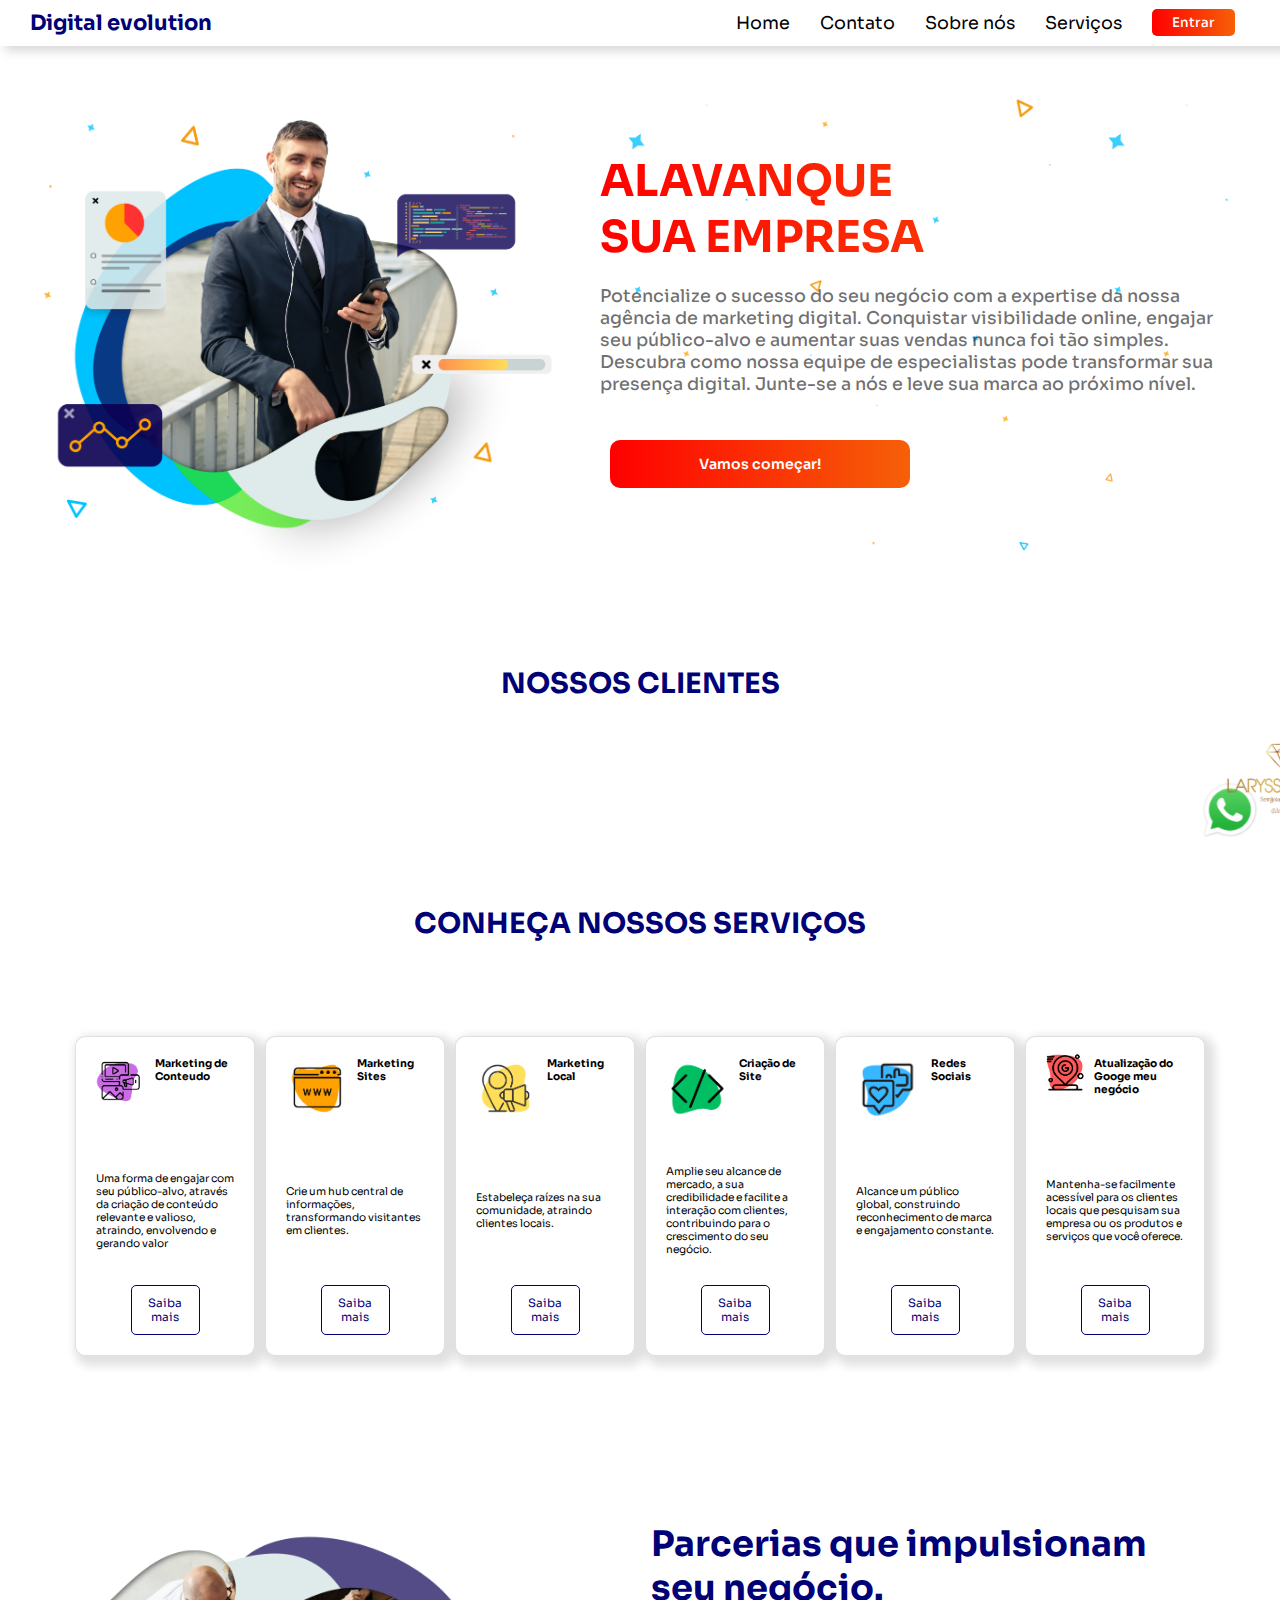
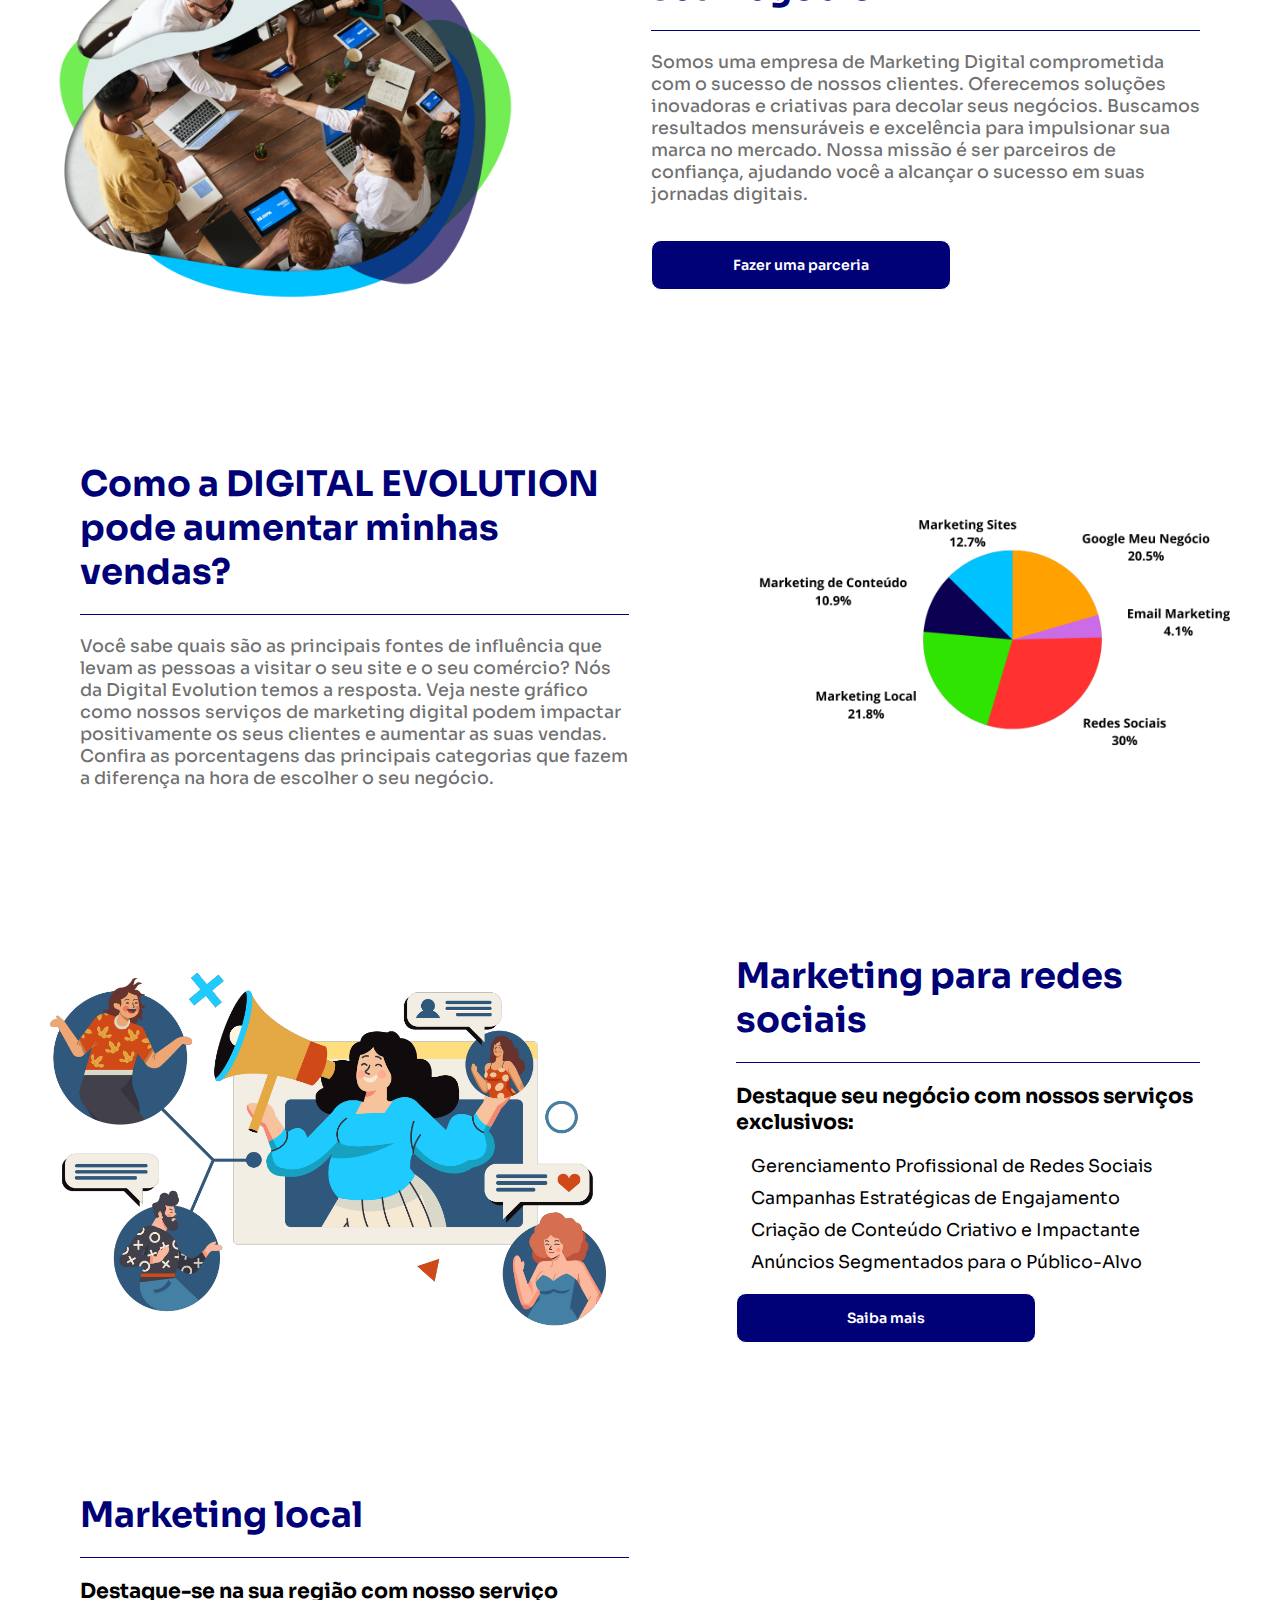
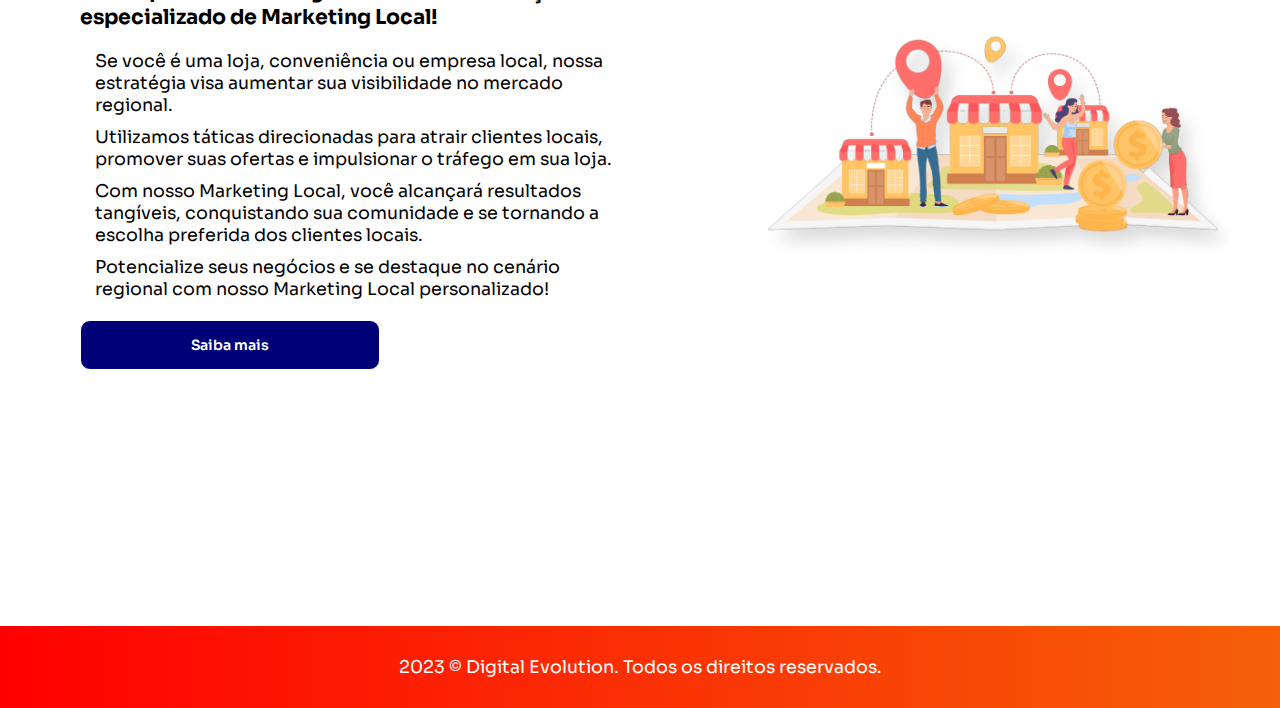
==== commit bb982fef: "committed" ====
--- a/index.html
+++ b/index.html
@@ -9,7 +9,7 @@
     <link rel="shortcut icon" href="./arquivos/fav_icon.jpg" type="image/x-icon">
     <link rel="stylesheet"
         href="https://fonts.googleapis.com/css2?family=Material+Symbols+Outlined:opsz,wght,FILL,GRAD@20..48,100..700,0..1,-50..200" />
-    <script src=""></script>
+    <script src="script.js"></script>
 
 </head>
 
@@ -27,9 +27,25 @@
                 <li><a href=""><button>Entrar</button></a></li>
             </ul>
         </div>
-        <div class="menus" onclick="menu()">
-            <img style="scale: 1.5;" src="./arquivos/menu_FILL0_wght400_GRAD0_opsz24.png" alt="">
-        </div>
+        <div class="menus">
+            <img style="scale: 1.5;" src="./arquivos/menu_FILL0_wght400_GRAD0_opsz24.png" alt="" onclick="exibir_menu()">
+        </div>
+        <aside id="menu_as">
+            <p id="voltar_menu"  onclick="voltar_menu()">voltar</p>
+            <div class="logo">
+                <h2>Digital evolution</h2>
+                <br><br>
+            </div>
+            <div class="menu">
+
+                <ul>
+                    <li><a href="#home"></a>Home</li><hr>
+                    <li>Contato</li><hr>
+                    <li><a href="#section2">Sobre nós</a></li><hr>
+                    <li><a href="#servicos">Serviços</a></li>
+                </ul>
+            </div>
+        </aside>
     </nav>
     <header id="home">
         <div class="baner">
--- a/style.css
+++ b/style.css
@@ -39,17 +39,44 @@
   display: flex;
   flex-direction: row;
   justify-content: space-between;
-  position: sticky;
-  top: 0;
+  position: relative;
+  /* top: 0; */
   z-index: 10;
   background-color: #fff;
   max-width: var(--largura-m);
 }
+aside{
+  width: 100%;
+  position: absolute;
+  height: 350px;
+  left: 0px;
+  top: -350px;
+  transition: 0.5s;
+  border-radius: 0 0 10px 10px;
+  background-color: #fff;
+  border-bottom: 1px solid #00000037;
+  padding: 10px;
+  box-sizing: border-box;
+  height: auto;
+  padding-bottom: 20px;
+}
+aside>p{
+  text-align: right;
+  color: var(--azul);
+  font-weight: 400;
+
+}
+aside>.menu>ul{
+  display: flex;
+  flex-direction: column;
+  gap: 20px;
+
+}
 a {
   text-decoration: none;
   color: #000;
 }
-.menu {
+nav>.menu {
   height: auto;
   box-sizing: border-box;
   display: none;
@@ -425,6 +452,7 @@
   justify-content: center;
   align-items: center;
 }
+
 @keyframes saltar {
   0% {
     scale: 1;
@@ -456,7 +484,7 @@
   .menus{
     display: none;
   }
-  .menu{
+  nav>.menu{
     display: inline-block;
   }
 
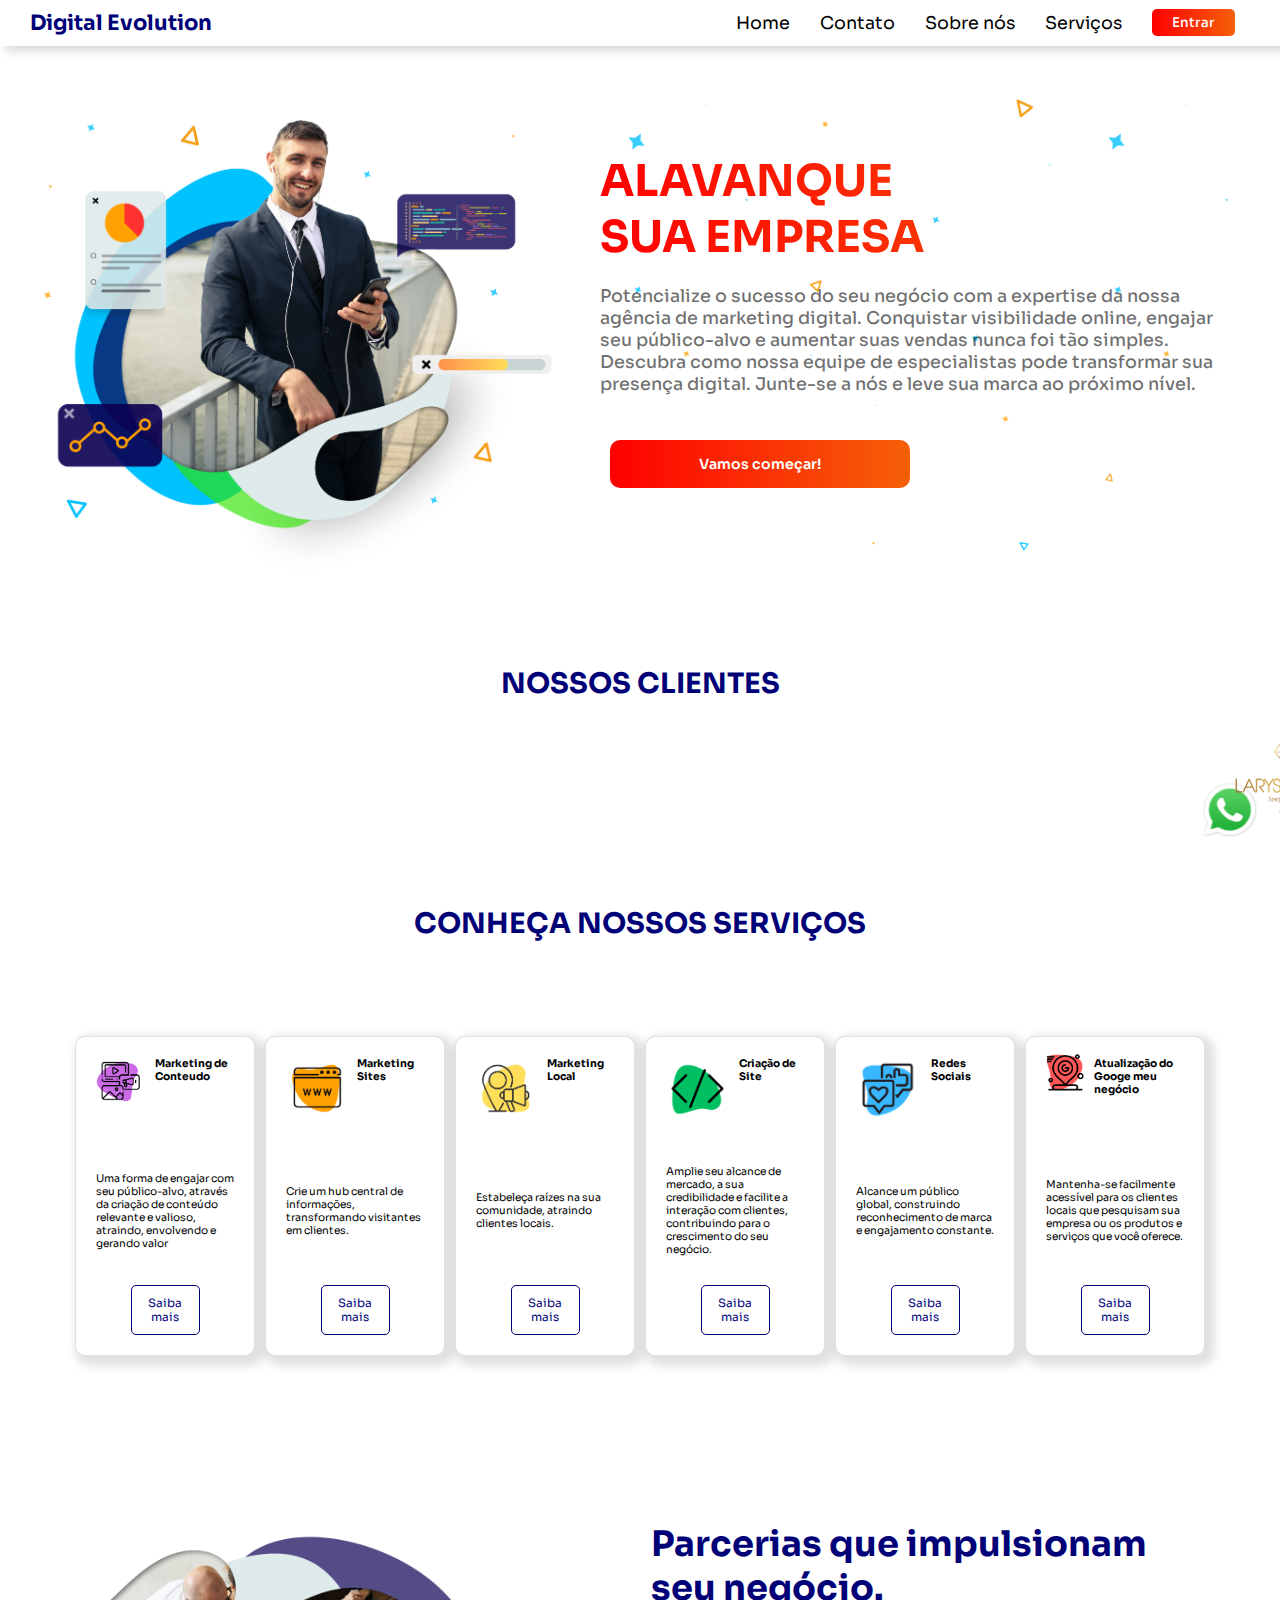
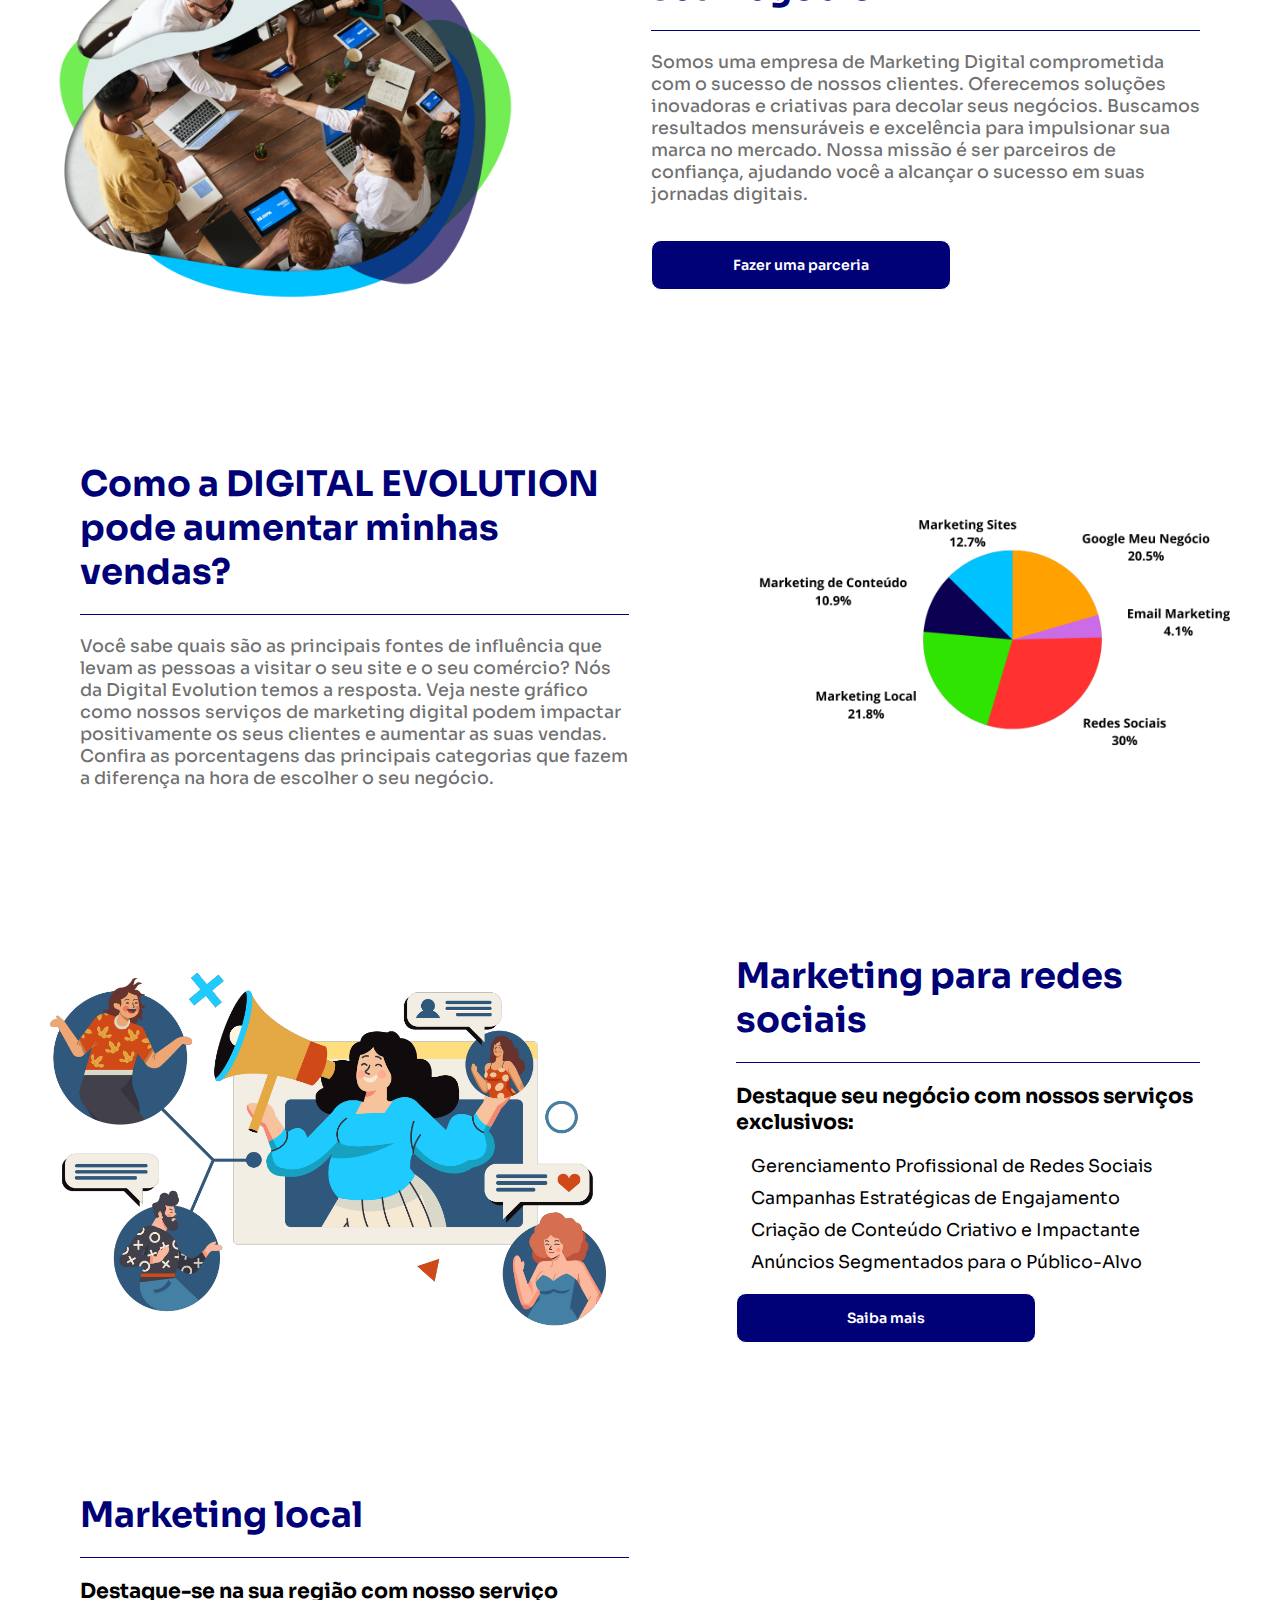
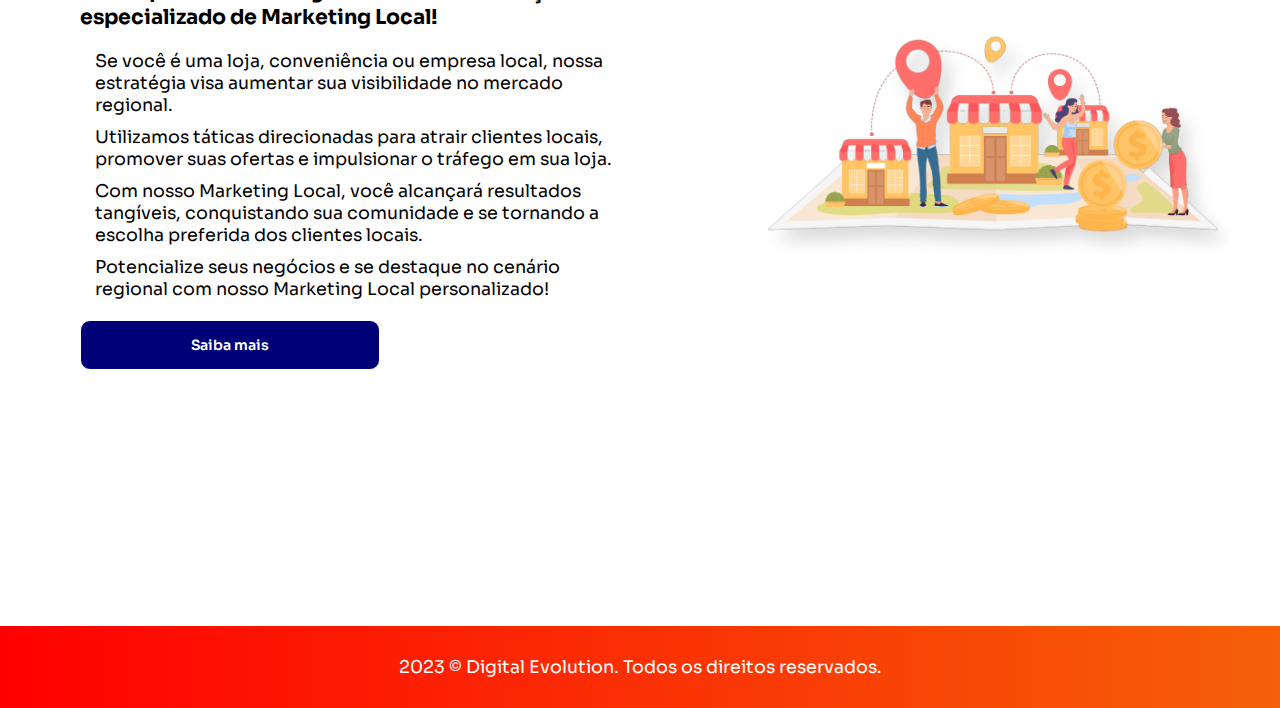
==== commit e3c39426: "Update index.html" ====
--- a/index.html
+++ b/index.html
@@ -4,7 +4,7 @@
 <head>
     <meta charset="UTF-8">
     <meta name="viewport" content="width=device-width, initial-scale=1.0">
-    <title>Digital evolution</title>
+    <title>Digital Evolution</title>
     <link rel="stylesheet" href="style.css">
     <link rel="shortcut icon" href="./arquivos/fav_icon.jpg" type="image/x-icon">
     <link rel="stylesheet"
@@ -16,7 +16,7 @@
 <body>
     <nav>
         <div class="logo">
-            <h2>Digital evolution</h2>
+            <h2>Digital Evolution</h2>
         </div>
         <div class="menu">
             <ul>
@@ -337,4 +337,4 @@
 
 </body>
 
-</html>+</html>
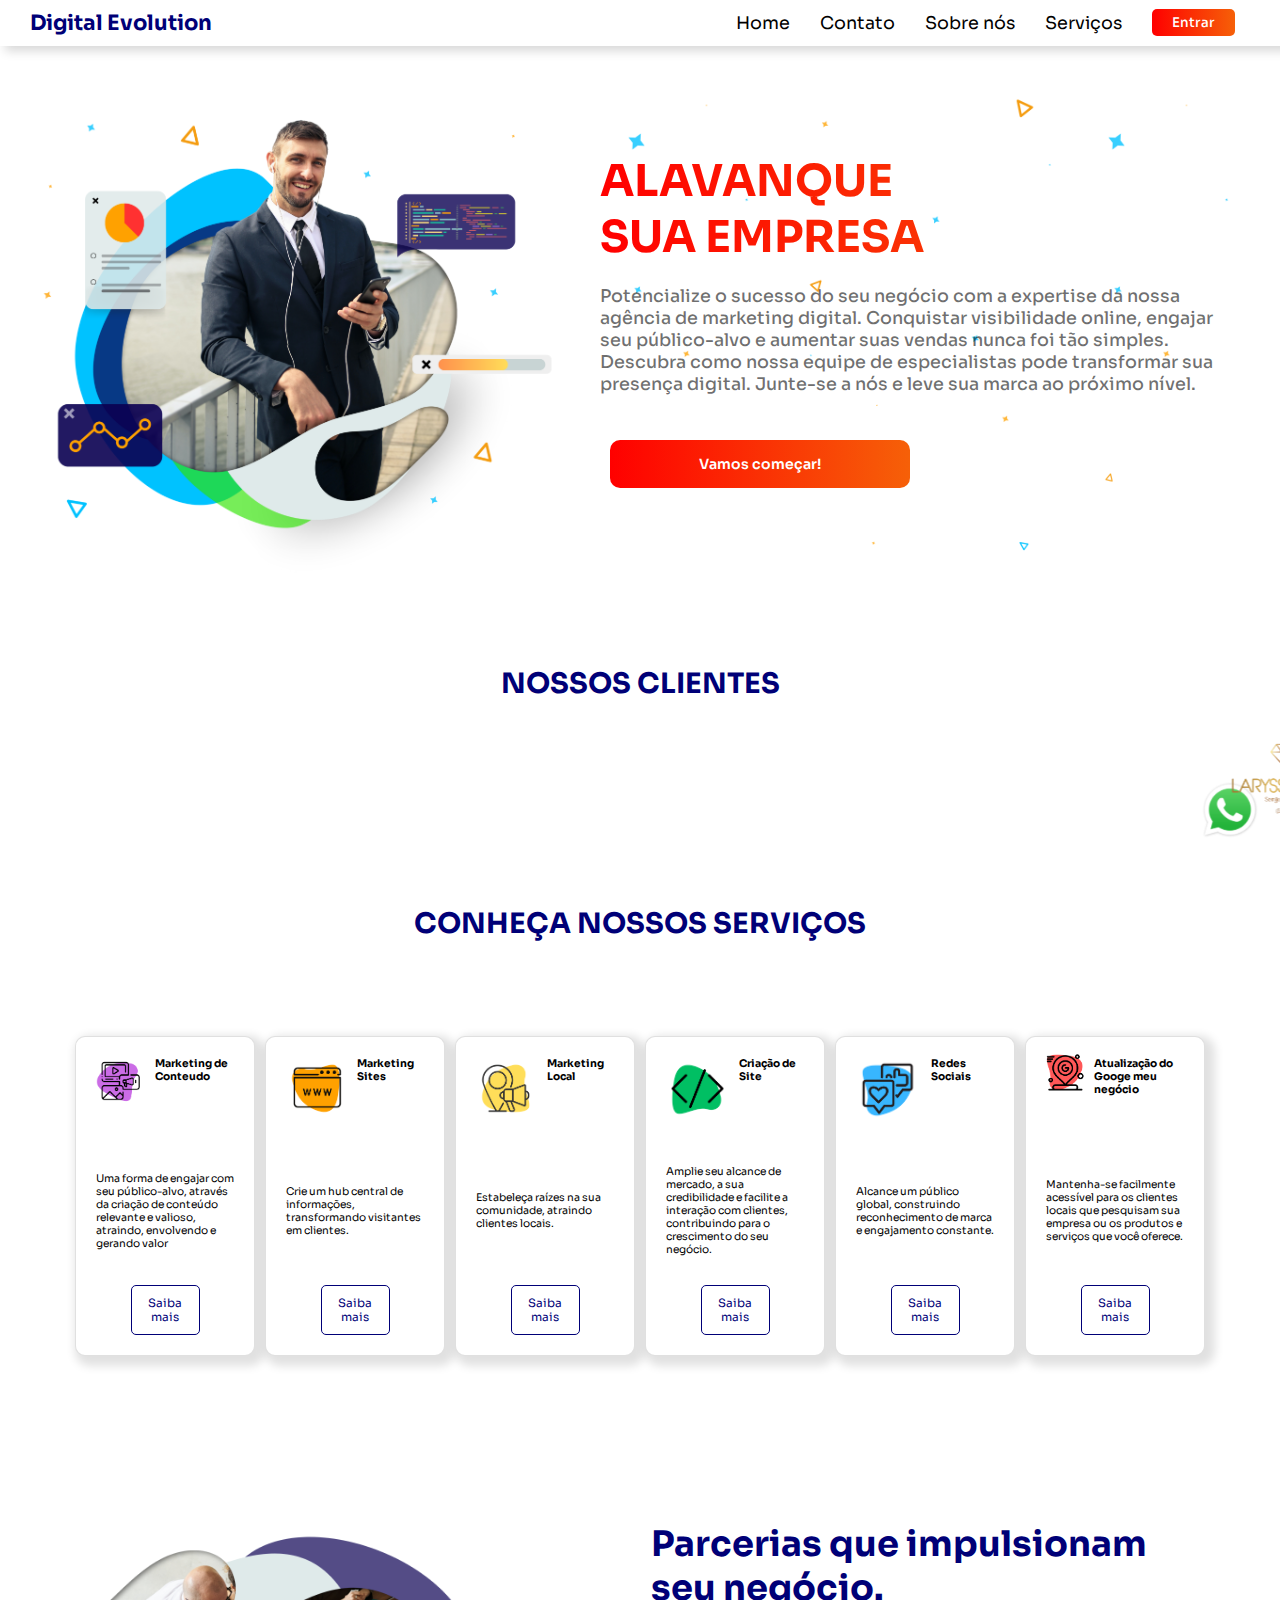
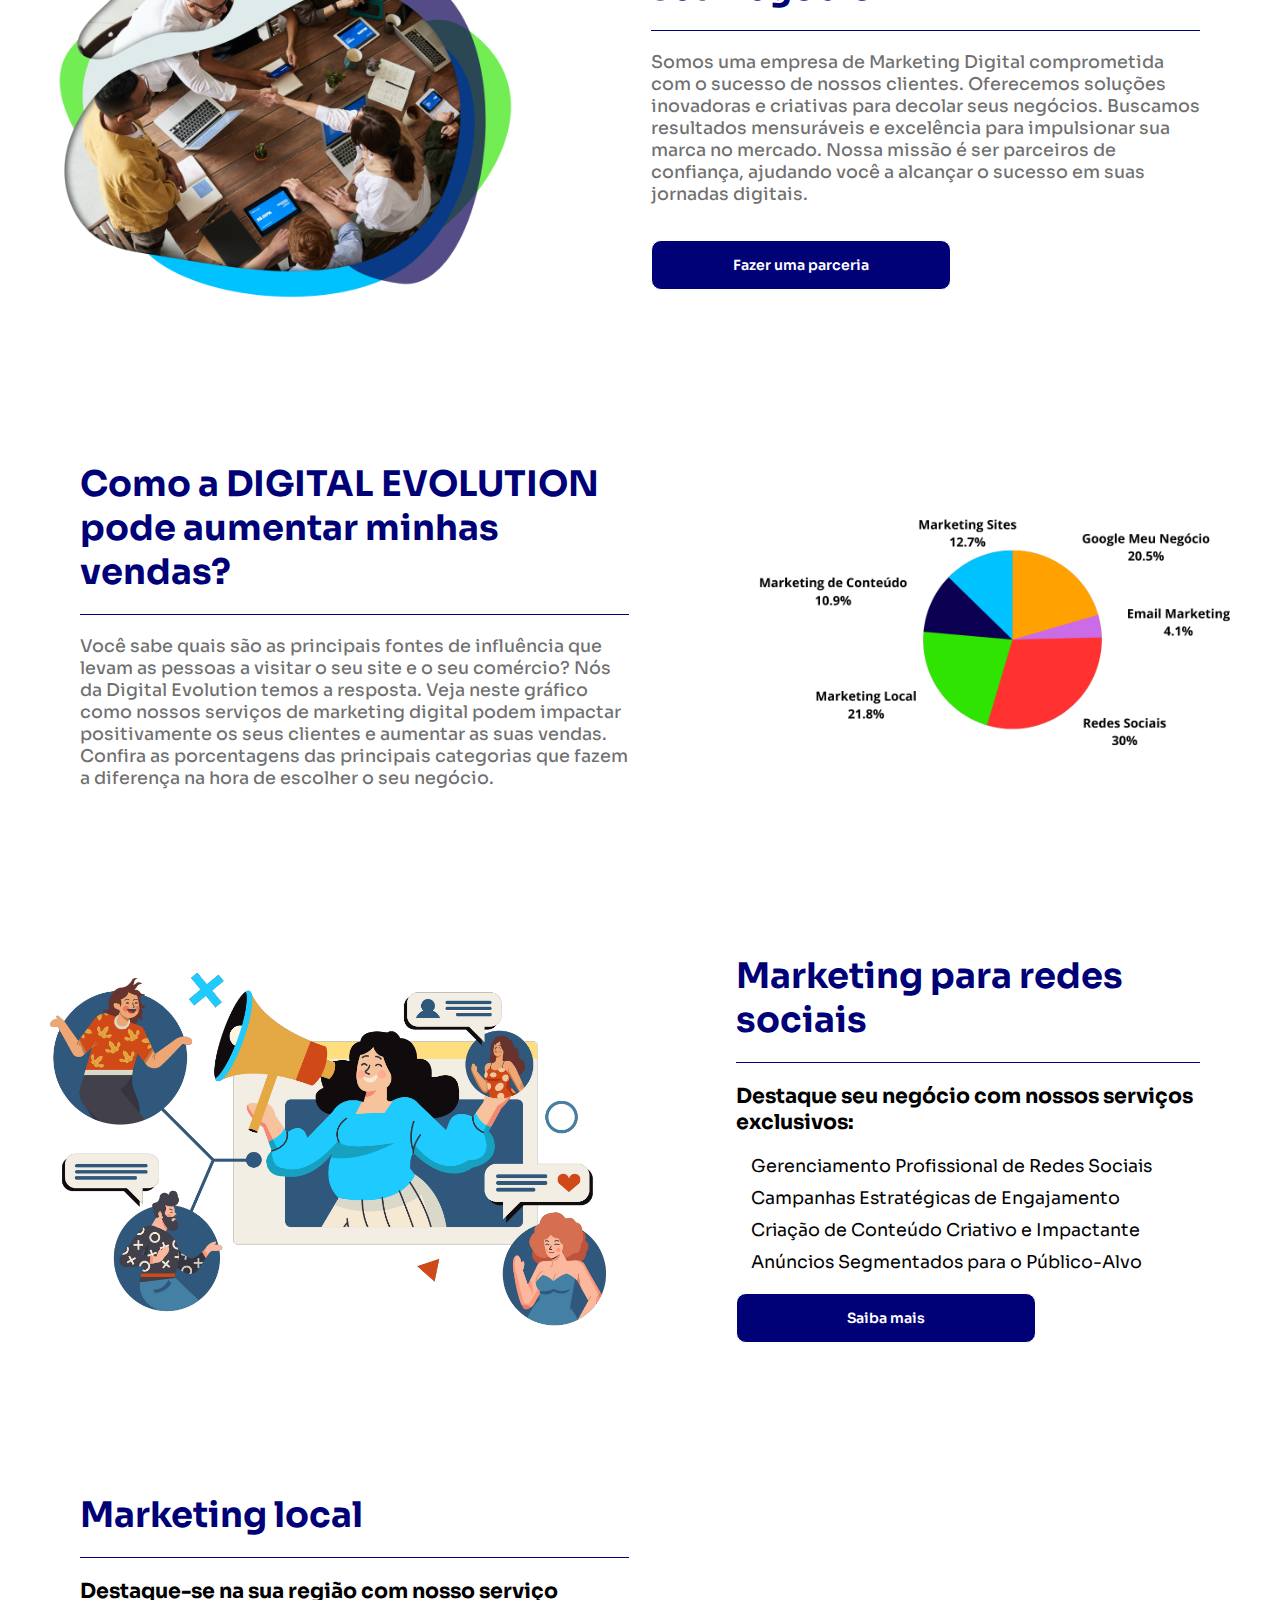
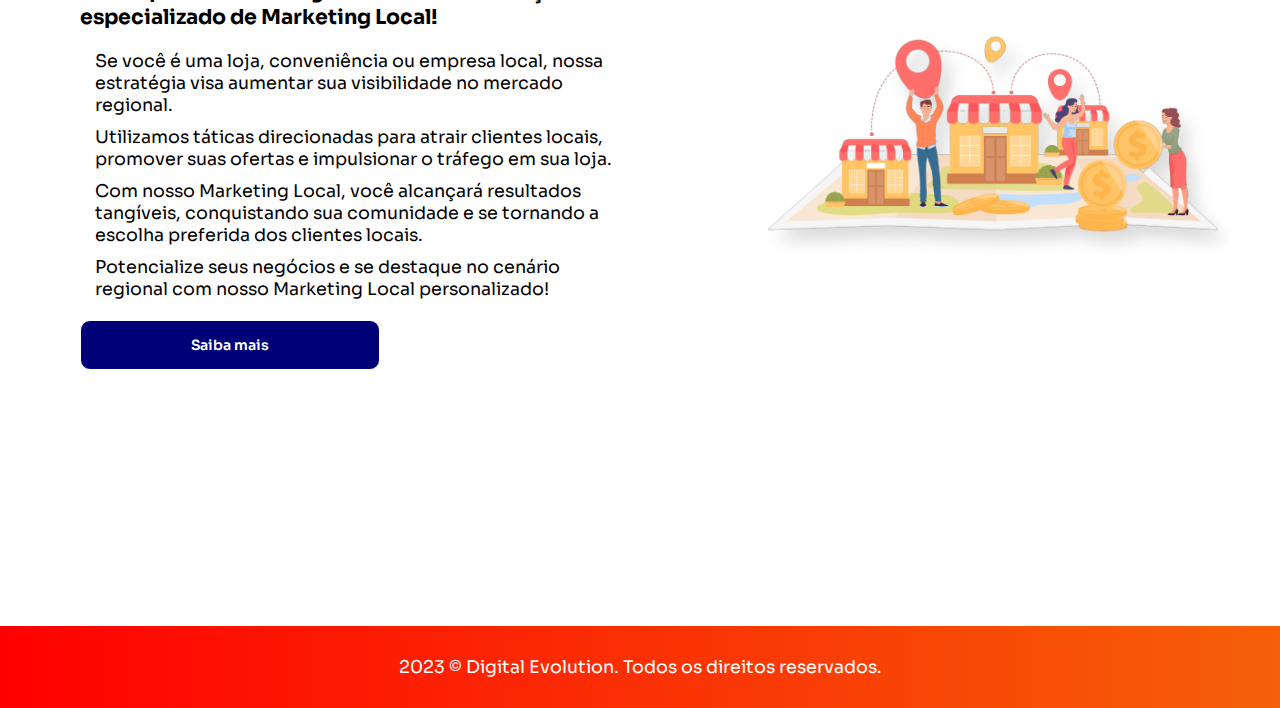
==== commit bfb13567: "dbshvbdsd" ====
--- a/index.html
+++ b/index.html
@@ -11,6 +11,53 @@
         href="https://fonts.googleapis.com/css2?family=Material+Symbols+Outlined:opsz,wght,FILL,GRAD@20..48,100..700,0..1,-50..200" />
     <script src="script.js"></script>
 
+    <!-- Meta Pixel Code -->
+    <script>
+        !function (f, b, e, v, n, t, s) {
+            if (f.fbq) return; n = f.fbq = function () {
+                n.callMethod ?
+                    n.callMethod.apply(n, arguments) : n.queue.push(arguments)
+            };
+            if (!f._fbq) f._fbq = n; n.push = n; n.loaded = !0; n.version = '2.0';
+            n.queue = []; t = b.createElement(e); t.async = !0;
+            t.src = v; s = b.getElementsByTagName(e)[0];
+            s.parentNode.insertBefore(t, s)
+        }(window, document, 'script',
+            'https://connect.facebook.net/en_US/fbevents.js');
+        fbq('init', '707177871119011');
+        fbq('track', 'PageView');
+    </script>
+    <noscript>
+        <img height="1" width="1" style="display:none"
+            src="https://www.facebook.com/tr?id=707177871119011&ev=PageView&noscript=1" />
+    </noscript>
+    <script>
+
+        "data";[
+            {
+                "event_name": "Purchase",
+                "event_time": 1700346423,
+                "action_source": "website",
+                "user_data": {
+                    "em": [
+                        "7b17fb0bd173f625b58636fb796407c22b3d16fc78302d79f0fd30c2fc2fc068"
+                    ],
+                    "ph": [
+                        null
+                    ]
+                },
+                "custom_data": {
+                    "currency": "USD",
+                    "value": "142.52"
+                }
+            }
+        ]
+
+
+    </script>
+    <!-- End Meta Pixel Code -->
+
+
 </head>
 
 <body>
@@ -28,10 +75,11 @@
             </ul>
         </div>
         <div class="menus">
-            <img style="scale: 1.5;" src="./arquivos/menu_FILL0_wght400_GRAD0_opsz24.png" alt="" onclick="exibir_menu()">
+            <img style="scale: 1.5;" src="./arquivos/menu_FILL0_wght400_GRAD0_opsz24.png" alt=""
+                onclick="exibir_menu()">
         </div>
         <aside id="menu_as">
-            <p id="voltar_menu"  onclick="voltar_menu()">voltar</p>
+            <p id="voltar_menu" onclick="voltar_menu()">voltar</p>
             <div class="logo">
                 <h2>Digital evolution</h2>
                 <br><br>
@@ -39,9 +87,12 @@
             <div class="menu">
 
                 <ul>
-                    <li><a href="#home"></a>Home</li><hr>
-                    <li>Contato</li><hr>
-                    <li><a href="#section2">Sobre nós</a></li><hr>
+                    <li><a href="#home"></a>Home</li>
+                    <hr>
+                    <li>Contato</li>
+                    <hr>
+                    <li><a href="#section2">Sobre nós</a></li>
+                    <hr>
                     <li><a href="#servicos">Serviços</a></li>
                 </ul>
             </div>
@@ -71,106 +122,106 @@
             </a>
         </div>
         <h4 class="nossos">NOSSOS CLIENTES</h4>
-        <marquee behavior="scroll" direction="left" id="servicos" loop="-1"  >
+        <marquee behavior="scroll" direction="left" id="servicos" loop="-1">
             <!-- <div class="logos_clientes"> -->
-                <img src="./arquivos/logos/1.png" alt="">
-                <img src="./arquivos/logos/2.png" alt="">
-                <img src="./arquivos/logos/3.png" alt="">
-                <img src="./arquivos/logos/4.png" alt="">
-                <img src="./arquivos/logos/5.png" alt="">
-                <img src="./arquivos/logos/6.png" alt="">
-                <img src="./arquivos/logos/7.png" alt="">
-                <img src="./arquivos/logos/8.png" alt="">
-                <img src="./arquivos/logos/9.png" alt="">
-                
-                <img src="./arquivos/logos/11.png" alt="">
-                <img src="./arquivos/logos/12.png" alt="">
-                <img src="./arquivos/logos/13.png" alt="">
-                <img src="./arquivos/logos/14.png" alt="">
-                <img src="./arquivos/logos/1.png" alt="">
-                <img src="./arquivos/logos/2.png" alt="">
-                <img src="./arquivos/logos/3.png" alt="">
-                <img src="./arquivos/logos/4.png" alt="">
-                <img src="./arquivos/logos/5.png" alt="">
-                <img src="./arquivos/logos/6.png" alt="">
-                <img src="./arquivos/logos/7.png" alt="">
-                <img src="./arquivos/logos/8.png" alt="">
-                <img src="./arquivos/logos/9.png" alt="">
-                
-                <img src="./arquivos/logos/11.png" alt="">
-                <img src="./arquivos/logos/12.png" alt="">
-                <img src="./arquivos/logos/13.png" alt="">
-                <img src="./arquivos/logos/14.png" alt="">
-                <img src="./arquivos/logos/1.png" alt="">
-                <img src="./arquivos/logos/2.png" alt="">
-                <img src="./arquivos/logos/3.png" alt="">
-                <img src="./arquivos/logos/4.png" alt="">
-                <img src="./arquivos/logos/5.png" alt="">
-                <img src="./arquivos/logos/6.png" alt="">
-                <img src="./arquivos/logos/7.png" alt="">
-                <img src="./arquivos/logos/8.png" alt="">
-                <img src="./arquivos/logos/9.png" alt="">
-                
-                <img src="./arquivos/logos/11.png" alt="">
-                <img src="./arquivos/logos/12.png" alt="">
-                <img src="./arquivos/logos/13.png" alt="">
-                <img src="./arquivos/logos/14.png" alt="">
-                <img src="./arquivos/logos/1.png" alt="">
-                <img src="./arquivos/logos/2.png" alt="">
-                <img src="./arquivos/logos/3.png" alt="">
-                <img src="./arquivos/logos/4.png" alt="">
-                <img src="./arquivos/logos/5.png" alt="">
-                <img src="./arquivos/logos/6.png" alt="">
-                <img src="./arquivos/logos/7.png" alt="">
-                <img src="./arquivos/logos/8.png" alt="">
-                <img src="./arquivos/logos/9.png" alt="">
-                
-                <img src="./arquivos/logos/11.png" alt="">
-                <img src="./arquivos/logos/12.png" alt="">
-                <img src="./arquivos/logos/13.png" alt="">
-                <img src="./arquivos/logos/14.png" alt="">
-                <img src="./arquivos/logos/1.png" alt="">
-                <img src="./arquivos/logos/2.png" alt="">
-                <img src="./arquivos/logos/3.png" alt="">
-                <img src="./arquivos/logos/4.png" alt="">
-                <img src="./arquivos/logos/5.png" alt="">
-                <img src="./arquivos/logos/6.png" alt="">
-                <img src="./arquivos/logos/7.png" alt="">
-                <img src="./arquivos/logos/8.png" alt="">
-                <img src="./arquivos/logos/9.png" alt="">
-                
-                <img src="./arquivos/logos/11.png" alt="">
-                <img src="./arquivos/logos/12.png" alt="">
-                <img src="./arquivos/logos/13.png" alt="">
-                <img src="./arquivos/logos/14.png" alt="">
-                <img src="./arquivos/logos/1.png" alt="">
-                <img src="./arquivos/logos/2.png" alt="">
-                <img src="./arquivos/logos/3.png" alt="">
-                <img src="./arquivos/logos/4.png" alt="">
-                <img src="./arquivos/logos/5.png" alt="">
-                <img src="./arquivos/logos/6.png" alt="">
-                <img src="./arquivos/logos/7.png" alt="">
-                <img src="./arquivos/logos/8.png" alt="">
-                <img src="./arquivos/logos/9.png" alt="">
-                
-                <img src="./arquivos/logos/11.png" alt="">
-                <img src="./arquivos/logos/12.png" alt="">
-                <img src="./arquivos/logos/13.png" alt="">
-                <img src="./arquivos/logos/14.png" alt="">
-                <img src="./arquivos/logos/1.png" alt="">
-                <img src="./arquivos/logos/2.png" alt="">
-                <img src="./arquivos/logos/3.png" alt="">
-                <img src="./arquivos/logos/4.png" alt="">
-                <img src="./arquivos/logos/5.png" alt="">
-                <img src="./arquivos/logos/6.png" alt="">
-                <img src="./arquivos/logos/7.png" alt="">
-                <img src="./arquivos/logos/8.png" alt="">
-                <img src="./arquivos/logos/9.png" alt="">
-                
-                <img src="./arquivos/logos/11.png" alt="">
-                <img src="./arquivos/logos/12.png" alt="">
-                <img src="./arquivos/logos/13.png" alt="">
-                <img src="./arquivos/logos/14.png" alt="">
+            <img src="./arquivos/logos/1.png" alt="">
+            <img src="./arquivos/logos/2.png" alt="">
+            <img src="./arquivos/logos/3.png" alt="">
+            <img src="./arquivos/logos/4.png" alt="">
+            <img src="./arquivos/logos/5.png" alt="">
+            <img src="./arquivos/logos/6.png" alt="">
+            <img src="./arquivos/logos/7.png" alt="">
+            <img src="./arquivos/logos/8.png" alt="">
+            <img src="./arquivos/logos/9.png" alt="">
+
+            <img src="./arquivos/logos/11.png" alt="">
+            <img src="./arquivos/logos/12.png" alt="">
+            <img src="./arquivos/logos/13.png" alt="">
+            <img src="./arquivos/logos/14.png" alt="">
+            <img src="./arquivos/logos/1.png" alt="">
+            <img src="./arquivos/logos/2.png" alt="">
+            <img src="./arquivos/logos/3.png" alt="">
+            <img src="./arquivos/logos/4.png" alt="">
+            <img src="./arquivos/logos/5.png" alt="">
+            <img src="./arquivos/logos/6.png" alt="">
+            <img src="./arquivos/logos/7.png" alt="">
+            <img src="./arquivos/logos/8.png" alt="">
+            <img src="./arquivos/logos/9.png" alt="">
+
+            <img src="./arquivos/logos/11.png" alt="">
+            <img src="./arquivos/logos/12.png" alt="">
+            <img src="./arquivos/logos/13.png" alt="">
+            <img src="./arquivos/logos/14.png" alt="">
+            <img src="./arquivos/logos/1.png" alt="">
+            <img src="./arquivos/logos/2.png" alt="">
+            <img src="./arquivos/logos/3.png" alt="">
+            <img src="./arquivos/logos/4.png" alt="">
+            <img src="./arquivos/logos/5.png" alt="">
+            <img src="./arquivos/logos/6.png" alt="">
+            <img src="./arquivos/logos/7.png" alt="">
+            <img src="./arquivos/logos/8.png" alt="">
+            <img src="./arquivos/logos/9.png" alt="">
+
+            <img src="./arquivos/logos/11.png" alt="">
+            <img src="./arquivos/logos/12.png" alt="">
+            <img src="./arquivos/logos/13.png" alt="">
+            <img src="./arquivos/logos/14.png" alt="">
+            <img src="./arquivos/logos/1.png" alt="">
+            <img src="./arquivos/logos/2.png" alt="">
+            <img src="./arquivos/logos/3.png" alt="">
+            <img src="./arquivos/logos/4.png" alt="">
+            <img src="./arquivos/logos/5.png" alt="">
+            <img src="./arquivos/logos/6.png" alt="">
+            <img src="./arquivos/logos/7.png" alt="">
+            <img src="./arquivos/logos/8.png" alt="">
+            <img src="./arquivos/logos/9.png" alt="">
+
+            <img src="./arquivos/logos/11.png" alt="">
+            <img src="./arquivos/logos/12.png" alt="">
+            <img src="./arquivos/logos/13.png" alt="">
+            <img src="./arquivos/logos/14.png" alt="">
+            <img src="./arquivos/logos/1.png" alt="">
+            <img src="./arquivos/logos/2.png" alt="">
+            <img src="./arquivos/logos/3.png" alt="">
+            <img src="./arquivos/logos/4.png" alt="">
+            <img src="./arquivos/logos/5.png" alt="">
+            <img src="./arquivos/logos/6.png" alt="">
+            <img src="./arquivos/logos/7.png" alt="">
+            <img src="./arquivos/logos/8.png" alt="">
+            <img src="./arquivos/logos/9.png" alt="">
+
+            <img src="./arquivos/logos/11.png" alt="">
+            <img src="./arquivos/logos/12.png" alt="">
+            <img src="./arquivos/logos/13.png" alt="">
+            <img src="./arquivos/logos/14.png" alt="">
+            <img src="./arquivos/logos/1.png" alt="">
+            <img src="./arquivos/logos/2.png" alt="">
+            <img src="./arquivos/logos/3.png" alt="">
+            <img src="./arquivos/logos/4.png" alt="">
+            <img src="./arquivos/logos/5.png" alt="">
+            <img src="./arquivos/logos/6.png" alt="">
+            <img src="./arquivos/logos/7.png" alt="">
+            <img src="./arquivos/logos/8.png" alt="">
+            <img src="./arquivos/logos/9.png" alt="">
+
+            <img src="./arquivos/logos/11.png" alt="">
+            <img src="./arquivos/logos/12.png" alt="">
+            <img src="./arquivos/logos/13.png" alt="">
+            <img src="./arquivos/logos/14.png" alt="">
+            <img src="./arquivos/logos/1.png" alt="">
+            <img src="./arquivos/logos/2.png" alt="">
+            <img src="./arquivos/logos/3.png" alt="">
+            <img src="./arquivos/logos/4.png" alt="">
+            <img src="./arquivos/logos/5.png" alt="">
+            <img src="./arquivos/logos/6.png" alt="">
+            <img src="./arquivos/logos/7.png" alt="">
+            <img src="./arquivos/logos/8.png" alt="">
+            <img src="./arquivos/logos/9.png" alt="">
+
+            <img src="./arquivos/logos/11.png" alt="">
+            <img src="./arquivos/logos/12.png" alt="">
+            <img src="./arquivos/logos/13.png" alt="">
+            <img src="./arquivos/logos/14.png" alt="">
             <!-- </div> -->
         </marquee>
         <h4 class="nossos">CONHEÇA NOSSOS SERVIÇOS</h4>
@@ -337,4 +388,4 @@
 
 </body>
 
-</html>
+</html>